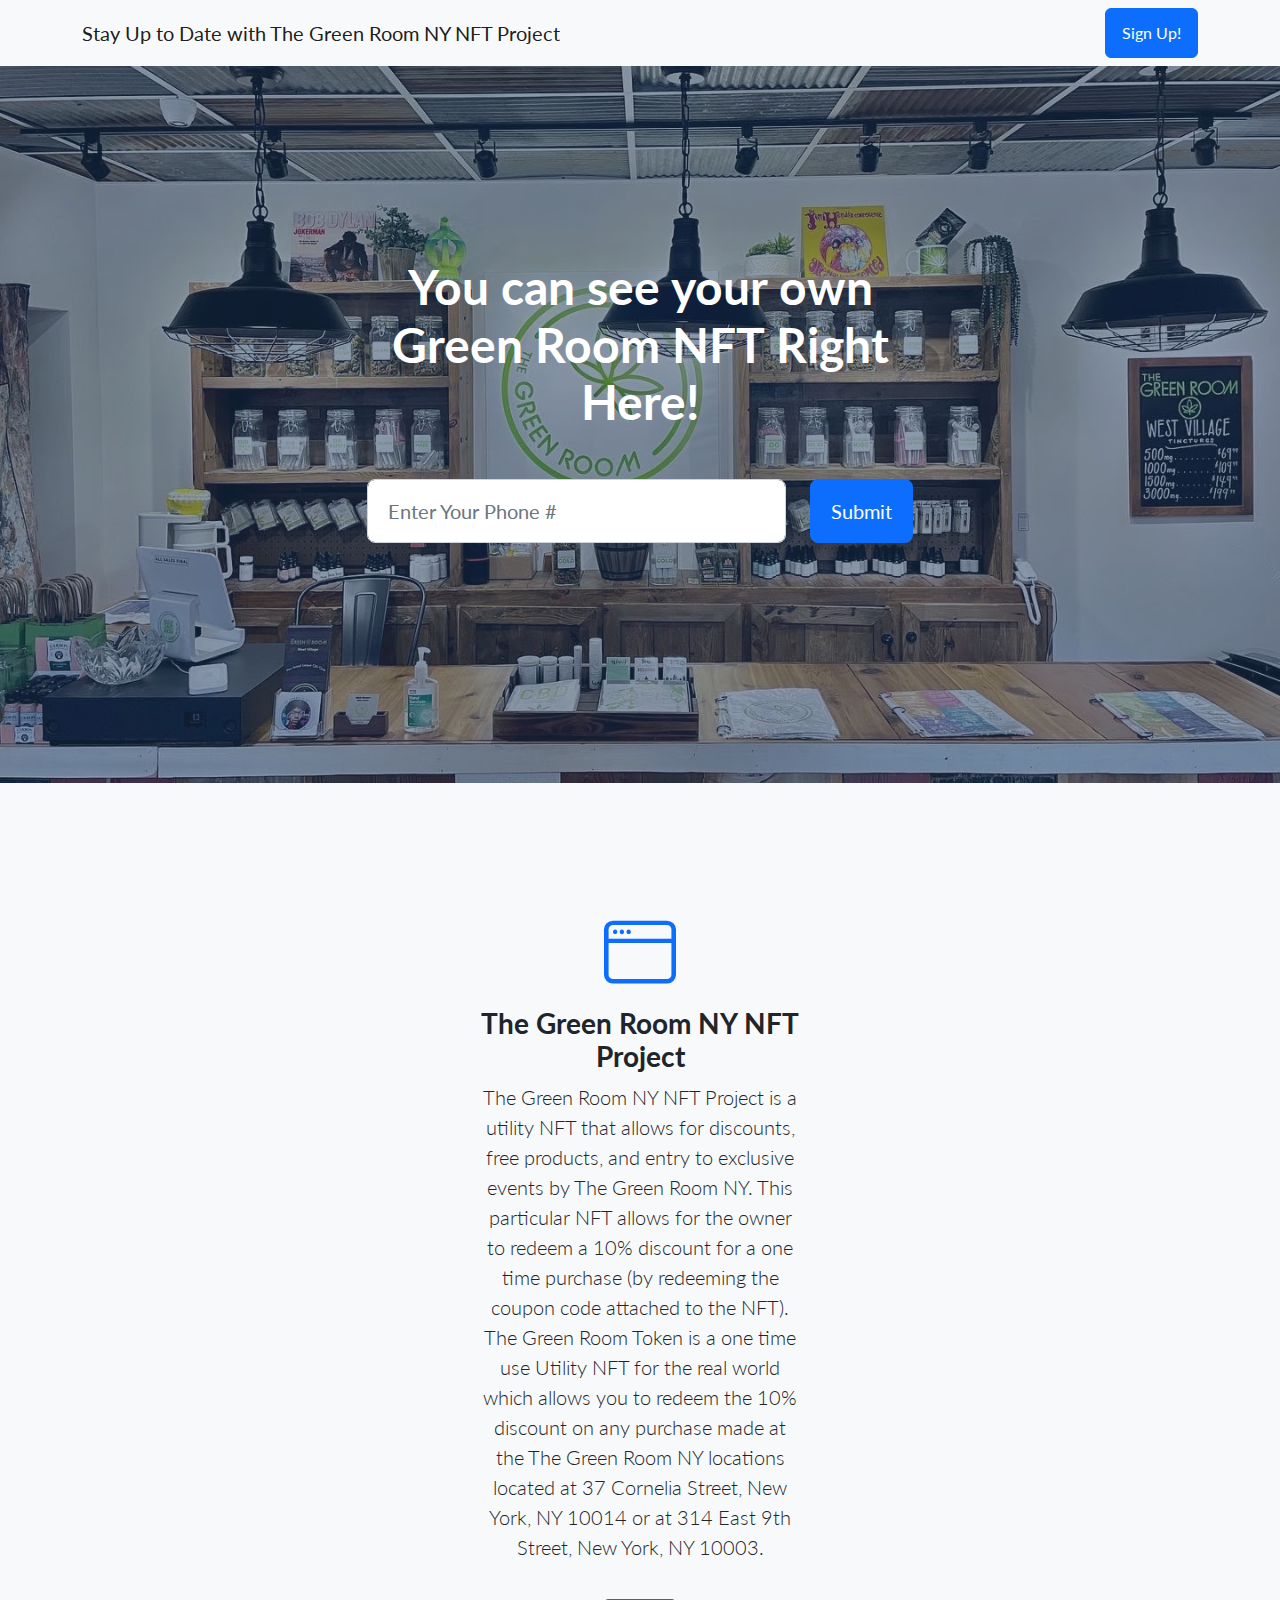
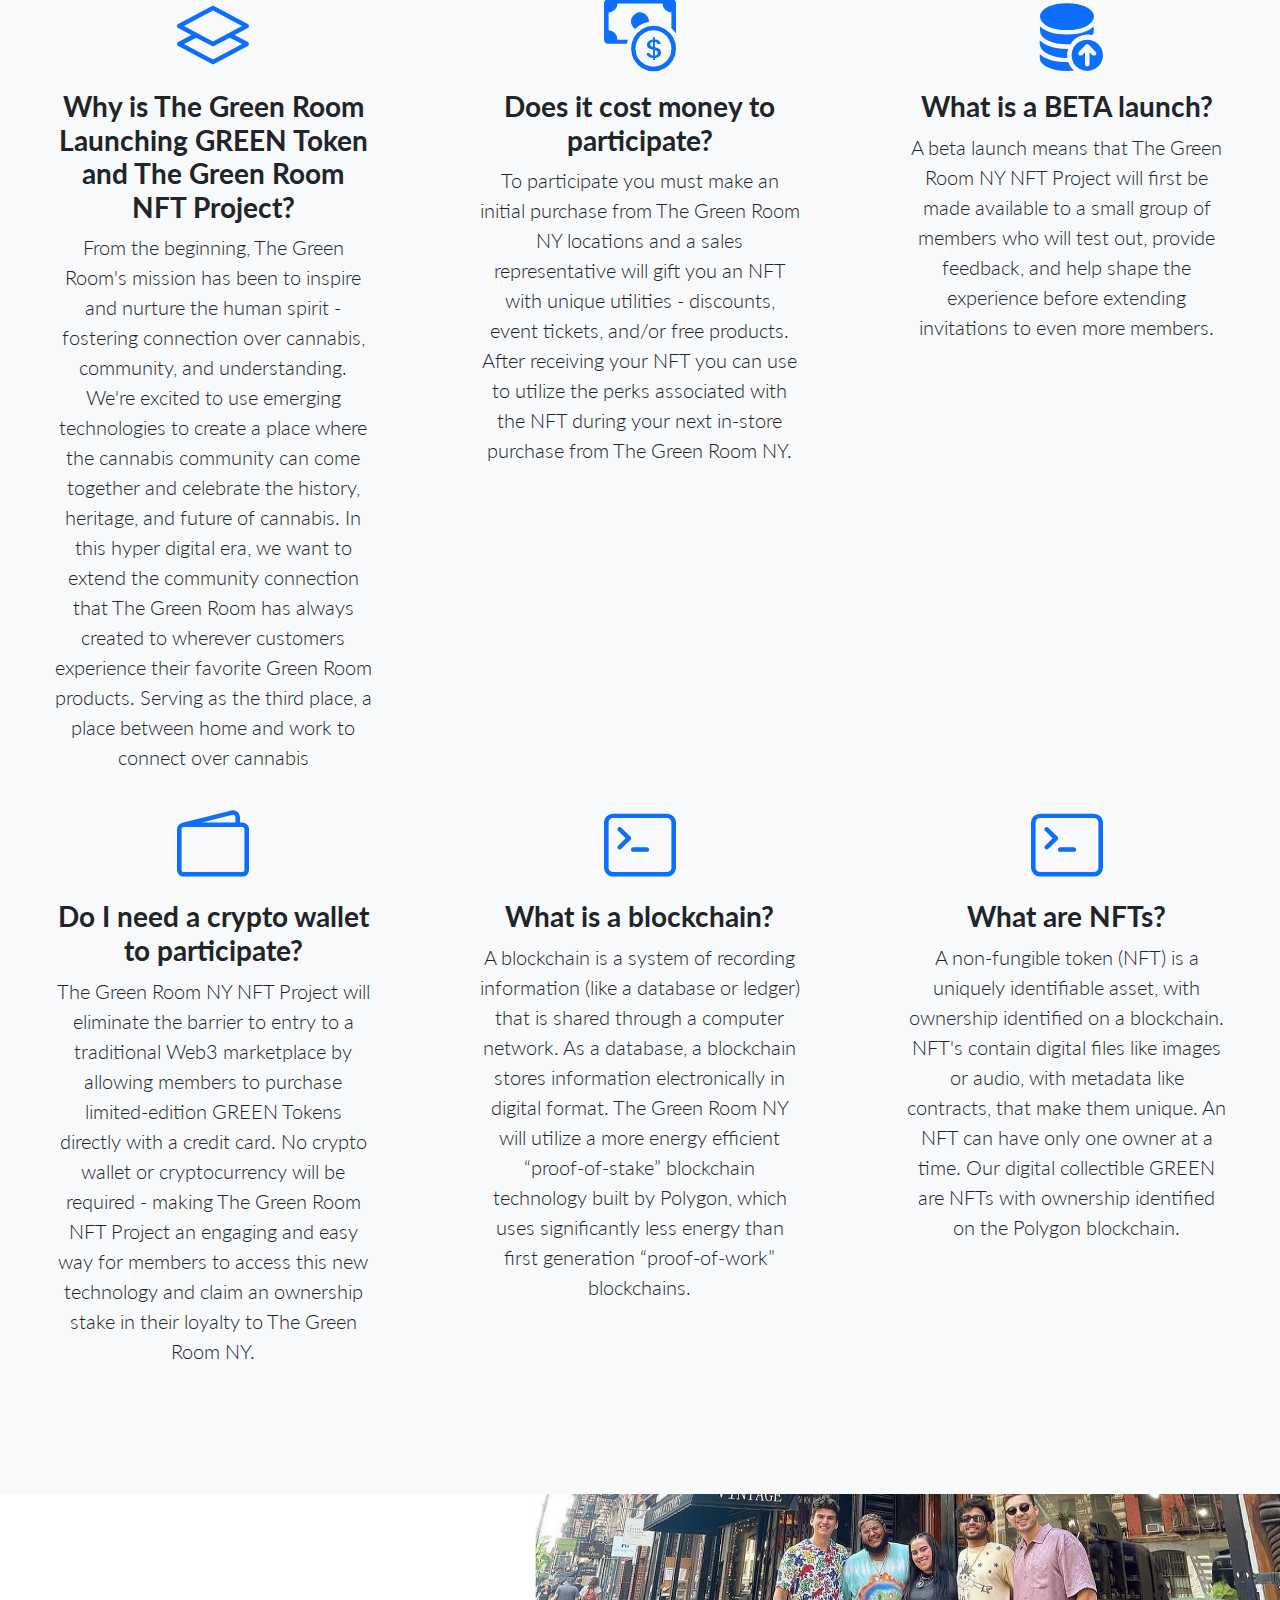
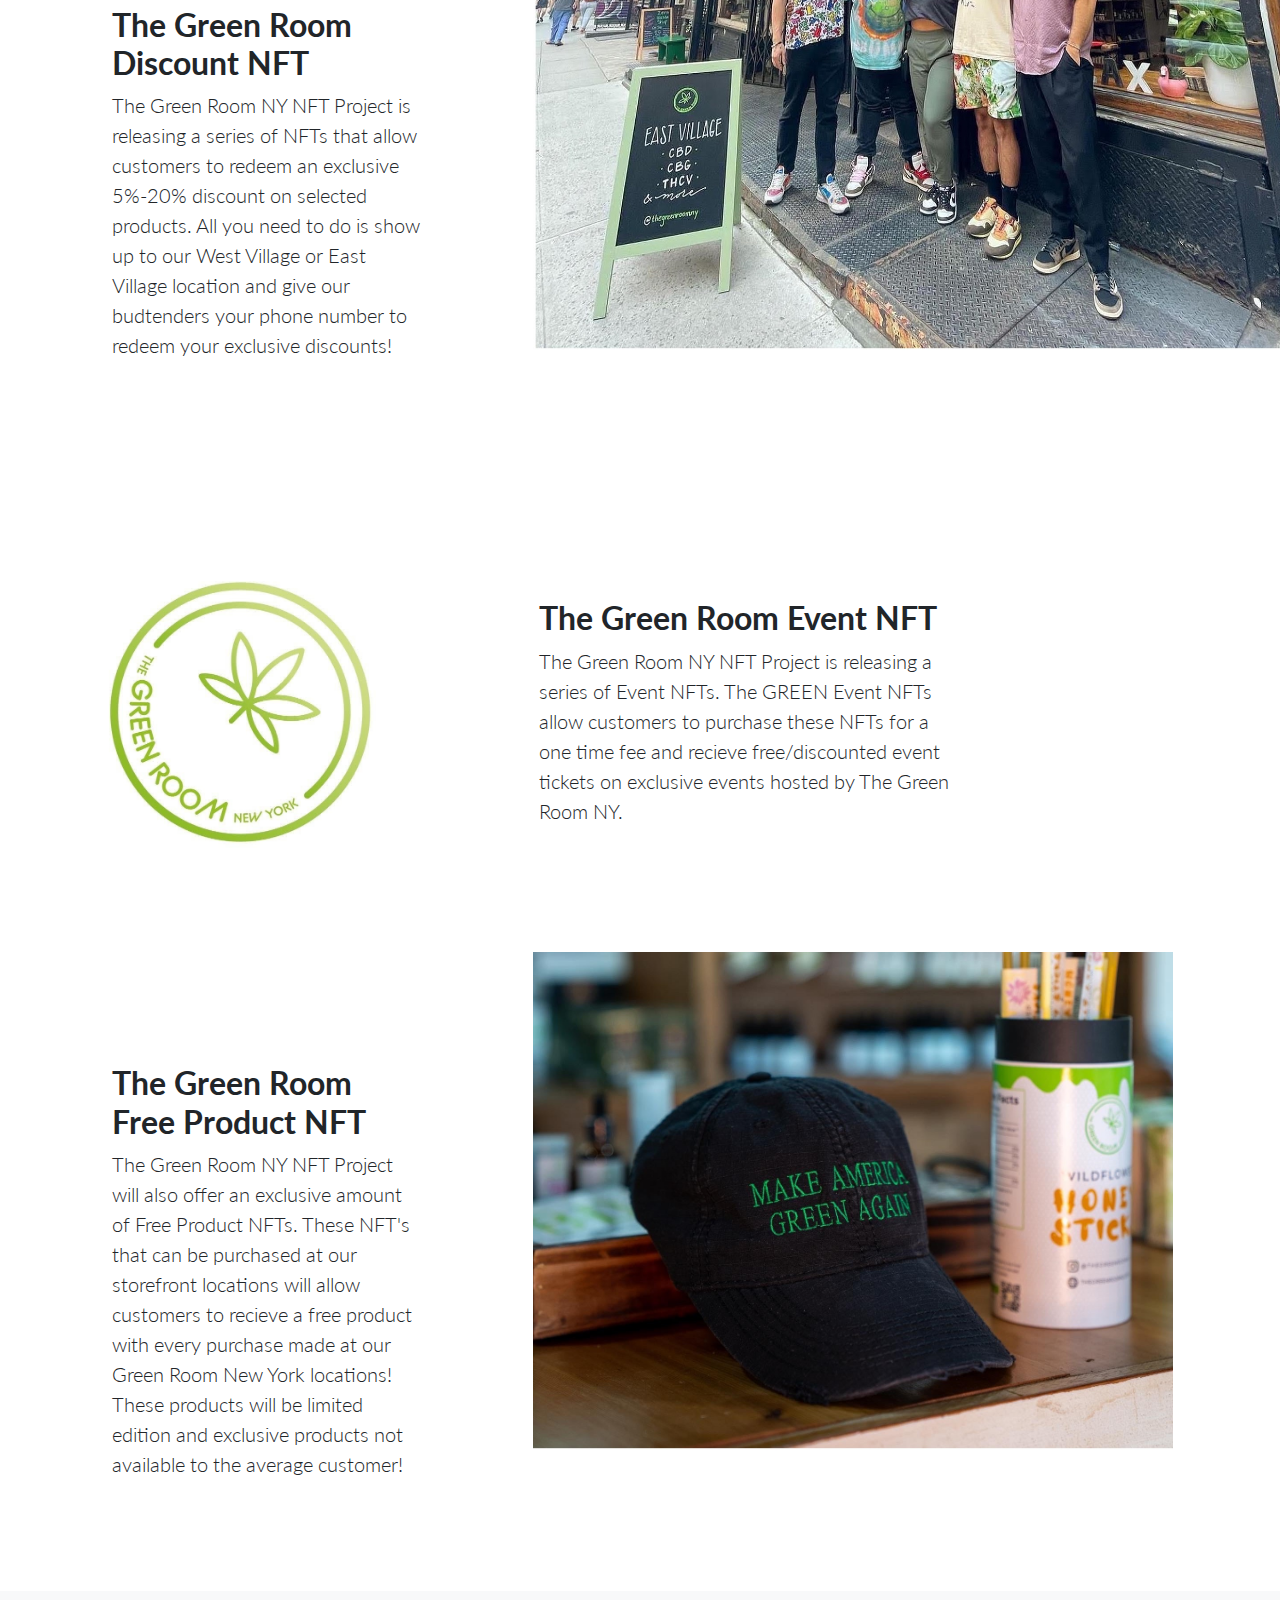
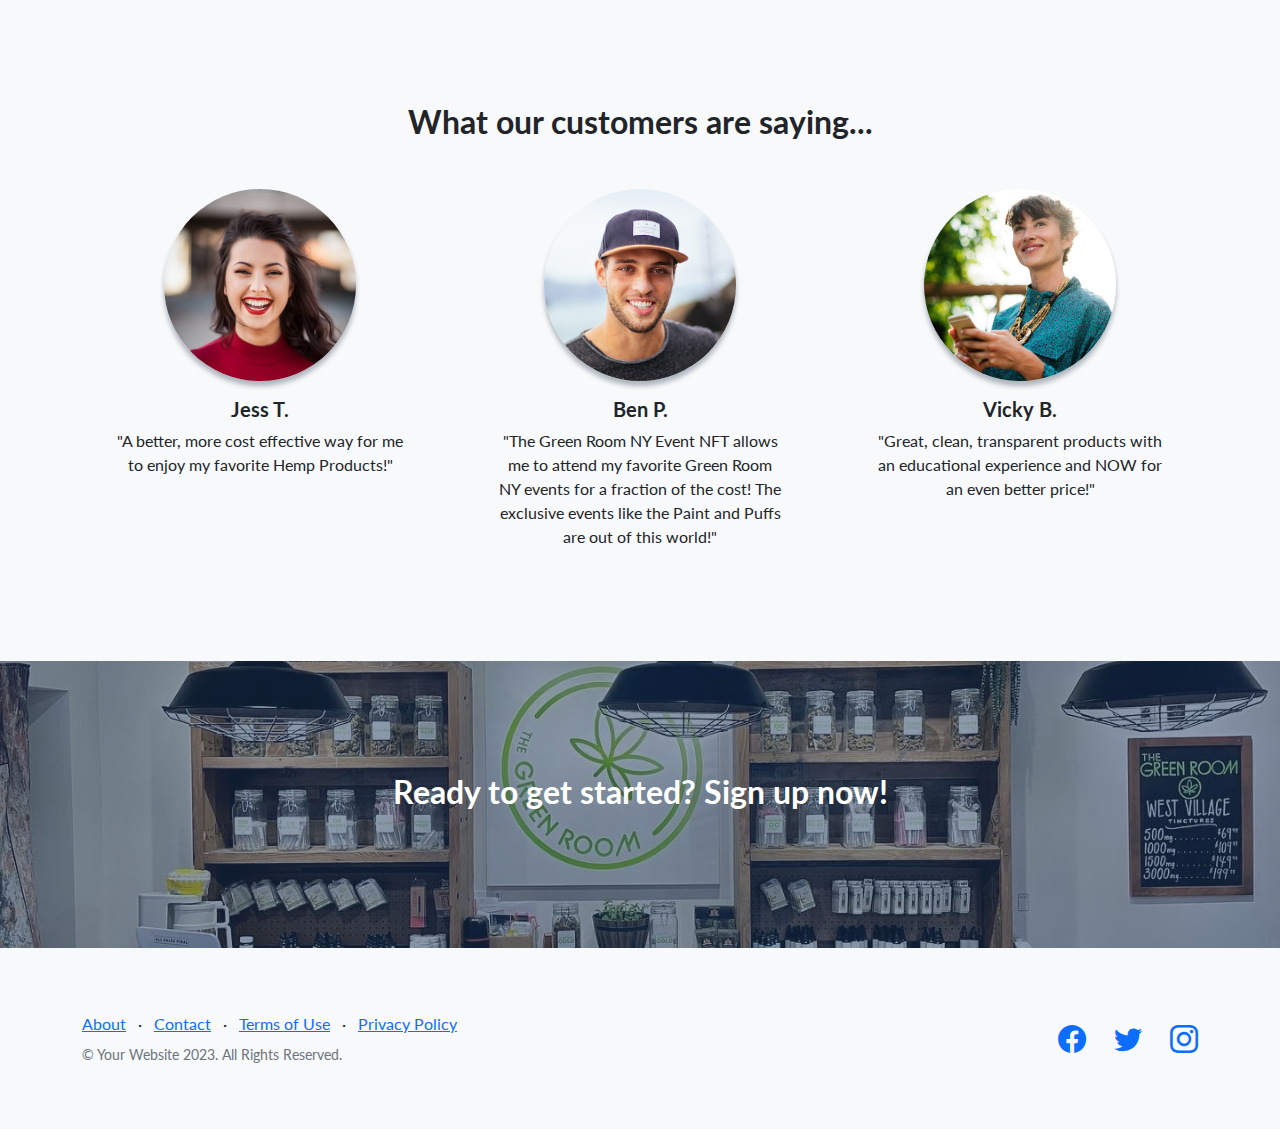
==== index.html @ 841dd4e0 "Update index.html" ====
<!DOCTYPE html>
<html lang="en">
  <head>
    <meta charset="utf-8" />
    <meta name="viewport" content="width=device-width, initial-scale=1, shrink-to-fit=no" />
    <meta name="description" content="" />
    <meta name="author" content="" />
    <title>Landing Page - Start Bootstrap Theme</title>
    <!-- Favicon-->
    <link rel="icon" type="image/x-icon" href="assets/favicon.ico" />
    <!-- Bootstrap icons-->
    <link
      href="https://cdn.jsdelivr.net/npm/bootstrap-icons@1.5.0/font/bootstrap-icons.css"
      rel="stylesheet"
      type="text/css"
    />
    <!-- Google fonts-->
    <link
      href="https://fonts.googleapis.com/css?family=Lato:300,400,700,300italic,400italic,700italic"
      rel="stylesheet"
      type="text/css"
    />
    <!-- Core theme CSS (includes Bootstrap)-->
    <link href="css/styles.css" rel="stylesheet" />
  </head>
  <body>
    <!-- Navigation-->
    <nav class="navbar navbar-light bg-light static-top">
      <div class="container">
        <a class="navbar-brand" href="#!">Stay Up to Date with The Green Room NY NFT Project</a>
        <a class="btn btn-primary" href="https://forms.gle/PFUJ1CnJXhEByToN9">Sign Up!</a>
      </div>
    </nav>
    <!-- Masthead-->
    <header class="masthead">
      <div class="container position-relative">
        <div class="row justify-content-center">
          <div class="col-xl-6">
            <div class="text-center text-white">
              <!-- Page heading-->
              <h1 class="mb-5">You can see your own Green Room NFT Right Here!</h1>
              <!-- Signup form-->
              <!-- * * * * * * * * * * * * * * *-->
              <!-- * * SB Forms Contact Form * *-->
              <!-- * * * * * * * * * * * * * * *-->
              <!-- This form is pre-integrated with SB Forms.-->
              <!-- To make this form functional, sign up at-->
              <!-- https://startbootstrap.com/solution/contact-forms-->
              <!-- to get an API token!-->
              <div>
                <!-- Email address input-->
                <div class="row">
                  <div class="col">
                    <!-- **** START CODE ADDED BY LUIZ - I updated the 1st input (type it was email before), submit button, added Token List section and the Search results  ****************** -->
                    <input
                      class="form-control form-control-lg"
                      id="inputPhoneNumber"
                      type="number"
                      placeholder="Enter Your Phone #"
                      data-sb-validations="required,number"
                    />
                    <div class="invalid-feedback text-white" data-sb-feedback="emailAddress:required">
                      Phone #required.
                    </div>
                    <div class="invalid-feedback text-white" data-sb-feedback="emailAddress:email">
                      Email Address Email is not valid.
                    </div>
                  </div>
                  <!-- **** Submit button EDITED by Luiz. It has onclick() nows -->
                  <div class="col-auto">
                    <button
                      class="btn btn-primary btn-lg"
                      id="submitButton"
                      type="submit"
                      onclick="searchPhoneNumber()"
                    >
                      Submit
                    </button>
                  </div>
                </div>
                <!-- **** ADDED by Luiz. I added 2 rows. Token List is our "database" -->
                <div class="row">
                  <!-- Token list -->
                  <div id="tokenList" class="mt-4">
                    <ul hidden>
                      <li>
                        <a
                          href="https://opensea.io/assets/matic/0x5c4494a9f0b54da903c8ec50ac1c94bebe698fa0/7"
                          target="_blank"
                        >
                          <span>Token 1</span>
                          <span class="ml-2"
                            >0x020ec7292b5966debaf3362aed5ff65db4e70348f3d6d6d30c79301ae39e00fd</span
                          >
                        </a>
                      </li>
                      <li>
                        <a
                          href="https://opensea.io/assets/0x0000000000000000000000000000000000000000/2"
                          target="_blank"
                        >
                          <span>Token 2</span>
                          <span class="ml-2"
                            >0x13e4b4f3654a7ed6a9836586b5a6a5e6b5c6f5d6a7b6c5a6d7f6d5c6b7f6d5c6</span
                          >
                        </a>
                      </li>
                      <li>
                        <a
                          href="https://opensea.io/assets/0x0000000000000000000000000000000000000000/3"
                          target="_blank"
                        >
                          <span>Token 3</span>
                          <span class="ml-2"
                            >0x7b6c5a6d7f6d5c6f5d6a7b6c5a6d7f6d5c6f5d6a13e4b4f3654a7ed6a9836586b5a6a5e</span
                          >
                        </a>
                      </li>
                    </ul>
                  </div>
                </div>
                <!-- Added by Luiz - It is the hidden section that will display NFT detail or the message  "phone not found" -->
                <div>
                  <!-- Search results -->
                  <div id="searchResults" class="mt-4">
                    <a class="navbar-brand" id="searchResult" href=""></a>
                  </div>
                </div>
                <!-- Submit success message-->
                <!---->
                <!-- This is what your users will see when the form-->
                <!-- has successfully submitted-->
                <div class="d-none" id="submitSuccessMessage">
                  <div class="text-center mb-3">
                    <div class="fw-bolder">Form submission successful!</div>
                    <p>To activate this form, sign up at</p>
                    <a class="text-white" href="https://startbootstrap.com/solution/contact-forms"
                      >https://startbootstrap.com/solution/contact-forms</a
                    >
                  </div>
                </div>
                <!-- Submit error message-->
                <!---->
                <!-- This is what your users will see when there is-->
                <!-- an error submitting the form-->
                <div class="d-none" id="submitErrorMessage">
                  <div class="text-center text-danger mb-3">Error sending message!</div>
                </div>
              </form>
            </div>
          </div>
        </div>
      </div>
    </header>
    <!-- Icons Grid-->
    <section class="features-icons bg-light text-center">
      <div class="container-fluid">
        <div class="row">
          <div class="col-lg-12">
            <div class="features-icons-item mx-auto mb-5 mb-lg-0 mb-lg-3">
              <div class="features-icons-icon d-flex"><i class="bi-window m-auto text-primary"></i></div>
              <h3>The Green Room NY NFT Project</h3>
              <p class="lead mb-0">
                The Green Room NY NFT Project is a utility NFT that allows for discounts, free products, and
                entry to exclusive events by The Green Room NY. This particular NFT allows for the owner to
                redeem a 10% discount for a one time purchase (by redeeming the coupon code attached to the
                NFT). The Green Room Token is a one time use Utility NFT for the real world which allows you
                to redeem the 10% discount on any purchase made at the The Green Room NY locations located at
                37 Cornelia Street, New York, NY 10014 or at 314 East 9th Street, New York, NY 10003.
              </p>
            </div>
          </div>
          <div class="col-lg-4">
            <div class="features-icons-item mx-auto mb-5 mb-lg-0 mb-lg-3">
              <div class="features-icons-icon d-flex"><i class="bi-layers m-auto text-primary"></i></div>
              <h3>Why is The Green Room Launching GREEN Token and The Green Room NFT Project?</h3>
              <p class="lead mb-0">
                From the beginning, The Green Room's mission has been to inspire and nurture the human spirit
                - fostering connection over cannabis, community, and understanding. We're excited to use
                emerging technologies to create a place where the cannabis community can come together and
                celebrate the history, heritage, and future of cannabis. In this hyper digital era, we want to
                extend the community connection that The Green Room has always created to wherever customers
                experience their favorite Green Room products. Serving as the third place, a place between
                home and work to connect over cannabis
              </p>
            </div>
          </div>
          <div class="col-lg-4">
            <div class="features-icons-item mx-auto mb-5 mb-lg-0 mb-lg-3">
              <div class="features-icons-icon d-flex"><i class="bi-cash-coin m-auto text-primary"></i></div>
              <h3>Does it cost money to participate?</h3>
              <p class="lead mb-0">
                To participate you must make an initial purchase from The Green Room NY locations and a sales
                representative will gift you an NFT with unique utilities - discounts, event tickets, and/or
                free products. After receiving your NFT you can use to utilize the perks associated with the
                NFT during your next in-store purchase from The Green Room NY.
              </p>
            </div>
          </div>
          <div class="col-lg-4">
            <div class="features-icons-item mx-auto mb-0 mb-lg-3">
              <div class="features-icons-icon d-flex"><i class="bi-database-fill-up m-auto text-primary"></i></div>
              <h3>What is a BETA launch?</h3>
              <p class="lead mb-0">
                A beta launch means that The Green Room NY NFT Project will first be made available to a small
                group of members who will test out, provide feedback, and help shape the experience before
                extending invitations to even more members.
              </p>
            </div>
          </div>

          <div class="col-lg-4">
            <div class="features-icons-item mx-auto mb-0 mb-lg-3">
              <div class="features-icons-icon d-flex"><i class="bi-wallet2 m-auto text-primary"></i></div>
              <h3>Do I need a crypto wallet to participate?</h3>
              <p class="lead mb-0">
                The Green Room NY NFT Project will eliminate the barrier to entry to a traditional Web3
                marketplace by allowing members to purchase limited-edition GREEN Tokens directly with a
                credit card. No crypto wallet or cryptocurrency will be required - making The Green Room NFT
                Project an engaging and easy way for members to access this new technology and claim an
                ownership stake in their loyalty to The Green Room NY.
              </p>
            </div>
          </div>
          <div class="col-lg-4">
            <div class="features-icons-item mx-auto mb-0 mb-lg-3">
              <div class="features-icons-icon d-flex"><i class="bi-terminal m-auto text-primary"></i></div>
              <h3>What is a blockchain?</h3>
              <p class="lead mb-0">
                A blockchain is a system of recording information (like a database or ledger) that is shared
                through a computer network. As a database, a blockchain stores information electronically in
                digital format. The Green Room NY will utilize a more energy efficient “proof-of-stake”
                blockchain technology built by Polygon, which uses significantly less energy than first
                generation “proof-of-work” blockchains.
              </p>
            </div>
          </div>
          <div class="col-lg-4">
            <div class="features-icons-item mx-auto mb-0 mb-lg-3">
              <div class="features-icons-icon d-flex"><i class="bi-terminal m-auto text-primary"></i></div>
              <h3>What are NFTs?</h3>
              <p class="lead mb-0">
                A non-fungible token (NFT) is a uniquely identifiable asset, with ownership identified on a
                blockchain. NFT's contain digital files like images or audio, with metadata like contracts,
                that make them unique. An NFT can have only one owner at a time. Our digital collectible GREEN
                are NFTs with ownership identified on the Polygon blockchain.
              </p>
            </div>
          </div>
        </div>
      </div>
    </section>
    <!-- Image Showcases-->
    <section class="showcase">
      <div class="container-fluid p-0">
        <div class="row g-0">
         <!--  <div
            class="col-lg-6 order-lg-2 text-white showcase-img"
            style="background-image: url('assets/img/bg-showcase-1.jpg')"
          ></div> -->
           <div
            class="col-sm-7 order-lg-2 text-white showcase-img"
            style="background-image: url('assets/img/ev1.jpg')"
          ></div>
          <div class="col-lg-5 order-lg-1 my-auto showcase-text">
            <h2>The Green Room Discount NFT</h2>
            <p class="lead mb-0">
              The Green Room NY NFT Project is releasing a series of NFTs that allow customers to redeem an
              exclusive 5%-20% discount on selected products. All you need to do is show up to our West
              Village or East Village location and give our budtenders your phone number to redeem your
              exclusive discounts!
            </p>
          </div>
        </div>
        <div class="row g-0">
          <div
          class="col-lg-4 order-lg-1 text-white showcase-img"
            style="background-image: url('assets/img/NFT2.jpg')"
          ></div>
         <div class="col-lg-6 order-lg-2 my-auto showcase-text">
            <h2>The Green Room Event NFT</h2>
            <p class="lead mb-0">
              The Green Room NY NFT Project is releasing a series of Event NFTs. The GREEN Event NFTs allow
              customers to purchase these NFTs for a one time fee and recieve free/discounted event tickets on
              exclusive events hosted by The Green Room NY.
            </p>
          </div>
        </div>
        <div class="row g-0">
          <div
            class="col-lg-6 order-lg-2 text-white showcase-img"
            style="background-image: url('assets/img/wv1.jpg')"
          ></div>
          <div class="col-lg-5 order-lg-1 my-auto showcase-text">
            <h2>The Green Room Free Product NFT</h2>
            <p class="lead mb-0">
              The Green Room NY NFT Project will also offer an exclusive amount of Free Product NFTs. These
              NFT's that can be purchased at our storefront locations will allow customers to recieve a free
              product with every purchase made at our Green Room New York locations! These products will be
              limited edition and exclusive products not available to the average customer!
            </p>
          </div>
        </div>
      </div>
    </section>
   <!--  <!-- Testimonials-->
    <section class="testimonials text-center bg-light">
      <div class="container">
        <h2 class="mb-5">What our customers are saying...</h2>
        <div class="row">
          <div class="col-lg-4">
            <div class="testimonial-item mx-auto mb-5 mb-lg-0">
              <img class="img-fluid rounded-circle mb-3" src="assets/img/testimonials-1.jpg" alt="..." />
              <h5>Jess T.</h5>
              <p class="font-weight-light mb-0">
                "A better, more cost effective way for me to enjoy my favorite Hemp Products!"
              </p>
            </div>
          </div>
          <div class="col-lg-4">
            <div class="testimonial-item mx-auto mb-5 mb-lg-0">
              <img class="img-fluid rounded-circle mb-3" src="assets/img/testimonials-2.jpg" alt="..." />
              <h5>Ben P.</h5>
              <p class="font-weight-light mb-0">
                "The Green Room NY Event NFT allows me to attend my favorite Green Room NY events for a
                fraction of the cost! The exclusive events like the Paint and Puffs are out of this world!"
              </p>
            </div>
          </div>
          <div class="col-lg-4">
            <div class="testimonial-item mx-auto mb-5 mb-lg-0">
              <img class="img-fluid rounded-circle mb-3" src="assets/img/testimonials-3.jpg" alt="..." />
              <h5>Vicky B.</h5>
              <p class="font-weight-light mb-0">
                "Great, clean, transparent products with an educational experience and NOW for an even better
                price!"
              </p>
            </div>
          </div>
        </div>
      </div>
    </section> 
    <!-- Call to Action-->
    <section class="call-to-action text-white text-center" id="signup">
      <div class="container position-relative">
        <div class="row justify-content-center">
          <div class="col-xl-6">
            <h2 class="mb-4">Ready to get started? Sign up now!</h2>
            <!-- Signup form-->
            <!-- * * * * * * * * * * * * * * *-->
            <!-- * * SB Forms Contact Form * *-->
            <!-- * * * * * * * * * * * * * * *-->
            <!-- This form is pre-integrated with SB Forms.-->
            <!-- To make this form functional, sign up at-->
            <!-- https://startbootstrap.com/solution/contact-forms-->
            <!-- to get an API token!-->
  <!--           <form class="form-subscribe" id="contactFormFooter" data-sb-form-api-token="API_TOKEN">
              <Email address input
              <div class="row">
                <div class="col">
                  <input
                    class="form-control form-control-lg"
                    id="emailAddressBelow"
                    type="email"
                    placeholder="Email Address"
                    data-sb-validations="required,email"
                  />
                  <div class="invalid-feedback text-white" data-sb-feedback="emailAddressBelow:required">
                    Email Address is required.
                  </div>
                  <div class="invalid-feedback text-white" data-sb-feedback="emailAddressBelow:email">
                    Email Address Email is not valid.
                  </div>
                </div>
                <div class="col-auto">
                  <button class="btn btn-primary btn-lg disabled" id="submitButton" type="submit">
                    Submit
                  </button>
                </div>
              </div>
              <Submit success message
              
              <! This is what your users will see when the form
              <! has successfully submitted
              <div class="d-none" id="submitSuccessMessage">
                <div class="text-center mb-3">
                  <div class="fw-bolder">Form submission successful!</div>
                  <p>To activate this form, sign up at</p>
                  <a class="text-white" href="https://startbootstrap.com/solution/contact-forms"
                    >https://startbootstrap.com/solution/contact-forms</a
                  >
                </div>
              </div>
              <!Submit error message>
                   <! This is what your users will see when there is
              <! an error submitting the form
              <div class="d-none" id="submitErrorMessage">
                <div class="text-center text-danger mb-3">Error sending message!</div>
              </div>
            </form> -->
          </div>
        </div>
      </div>
    </section>
    <!-- Footer-->
    <footer class="footer bg-light">
      <div class="container">
        <div class="row">
          <div class="col-lg-6 h-100 text-center text-lg-start my-auto">
            <ul class="list-inline mb-2">
              <li class="list-inline-item"><a href="#!">About</a></li>
              <li class="list-inline-item">·</li>
              <li class="list-inline-item"><a href="#!">Contact</a></li>
              <li class="list-inline-item">·</li>
              <li class="list-inline-item"><a href="#!">Terms of Use</a></li>
              <li class="list-inline-item">·</li>
              <li class="list-inline-item"><a href="#!">Privacy Policy</a></li>
            </ul>
            <p class="text-muted small mb-4 mb-lg-0">&copy; Your Website 2023. All Rights Reserved.</p>
          </div>
          <div class="col-lg-6 h-100 text-center text-lg-end my-auto">
            <ul class="list-inline mb-0">
              <li class="list-inline-item me-4">
                <a href="#!"><i class="bi-facebook fs-3"></i></a>
              </li>
              <li class="list-inline-item me-4">
                <a href="#!"><i class="bi-twitter fs-3"></i></a>
              </li>
              <li class="list-inline-item">
                <a href="#!"><i class="bi-instagram fs-3"></i></a>
              </li>
            </ul>
          </div>
        </div>
      </div>
    </footer>
    <!-- Bootstrap core JS-->
    <script src="https://cdn.jsdelivr.net/npm/bootstrap@5.2.3/dist/js/bootstrap.bundle.min.js"></script>
    <!-- Core theme JS-->
    <script src="js/scripts.js"></script>
    <!-- * * * * * * * * * * * * * * * * * * * * * * * * * * * * * * * * * * * * * * * *-->
    <!-- * *                               SB Forms JS                               * *-->
    <!-- * * Activate your form at https://startbootstrap.com/solution/contact-forms * *-->
    <!-- * * * * * * * * * * * * * * * * * * * * * * * * * * * * * * * * * * * * * * * *-->
    <script src="https://cdn.startbootstrap.com/sb-forms-latest.js"></script>

    <!-- ******* Code added by Luiz. We need to import ethers library to be able to hash and the script to search the phone number-->
    <!-- Ether.js library -->
    <script src="https://cdn.ethers.io/lib/ethers-5.2.umd.min.js"></script>

    <!-- Search function -->
    <script>
      function searchPhoneNumber() {
        // Get input value
        const inputPhoneNumber = document.getElementById('inputPhoneNumber').value;

        // Hash input value using Ether.js
        const hashedPhoneNumber = ethers.utils.id(inputPhoneNumber);
        console.log(hashedPhoneNumber);
        // Check if hashed phone number is in the token list
        const tokenList = document.getElementById('tokenList');
        //console.log(tokenList);
        const hashedPhoneNumbers = tokenList.querySelectorAll('ul li span:nth-child(2)');
        let phoneNumberFound = false;

        hashedPhoneNumbers.forEach((hashedPhoneNumberElement) => {
          //console.log('PhoneNumHash' + hashedPhoneNumberElement.textContent);
          //console.log(`${hashedPhoneNumber}`);
          if (hashedPhoneNumberElement.textContent.trim() === `${hashedPhoneNumber}`) {
           // console.log('here');
            phoneNumberFound = true;
            // all NFT Hashes will need to be entered below test phone # 5538991569170
            if (
              `${hashedPhoneNumber}` === '0x020ec7292b5966debaf3362aed5ff65db4e70348f3d6d6d30c79301ae39e00fd'
            ) {
             // console.log('sdfsdf');
              const searchResult = document.getElementById('searchResult');
              searchResult.href = `https://opensea.io/assets/matic/0x5c4494a9f0b54da903c8ec50ac1c94bebe698fa0/7`;
              searchResult.innerHTML =
                'https://opensea.io/assets/matic/0x5c4494a9f0b54da903c8ec50ac1c94bebe698fa0/7';
            }
          }
        });

        if (!phoneNumberFound) {
          const searchResult = document.getElementById('searchResult');
          searchResult.href = `Phone number ${inputPhoneNumber} was not found.`;
          searchResult.innerHTML = `Phone number ${inputPhoneNumber} was not found.`;
        }
      }
    </script>
  </body>
</html>
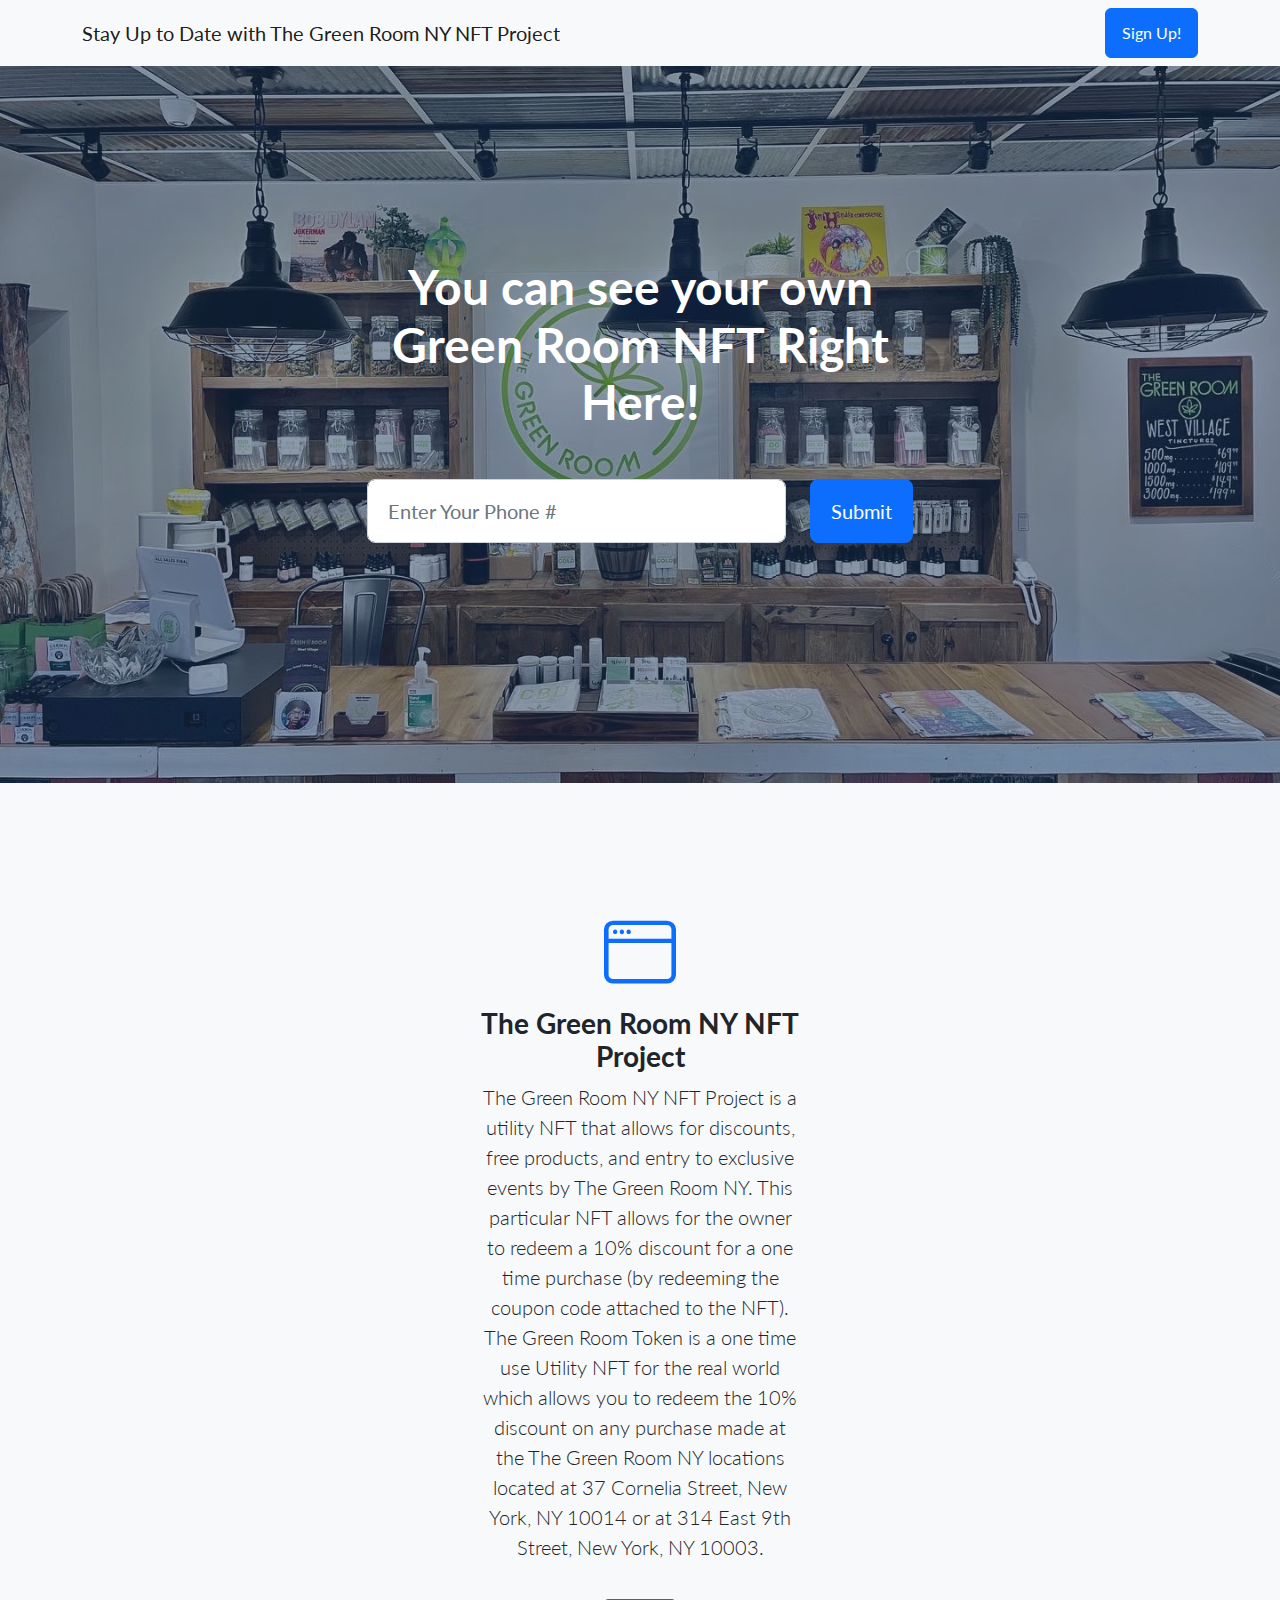
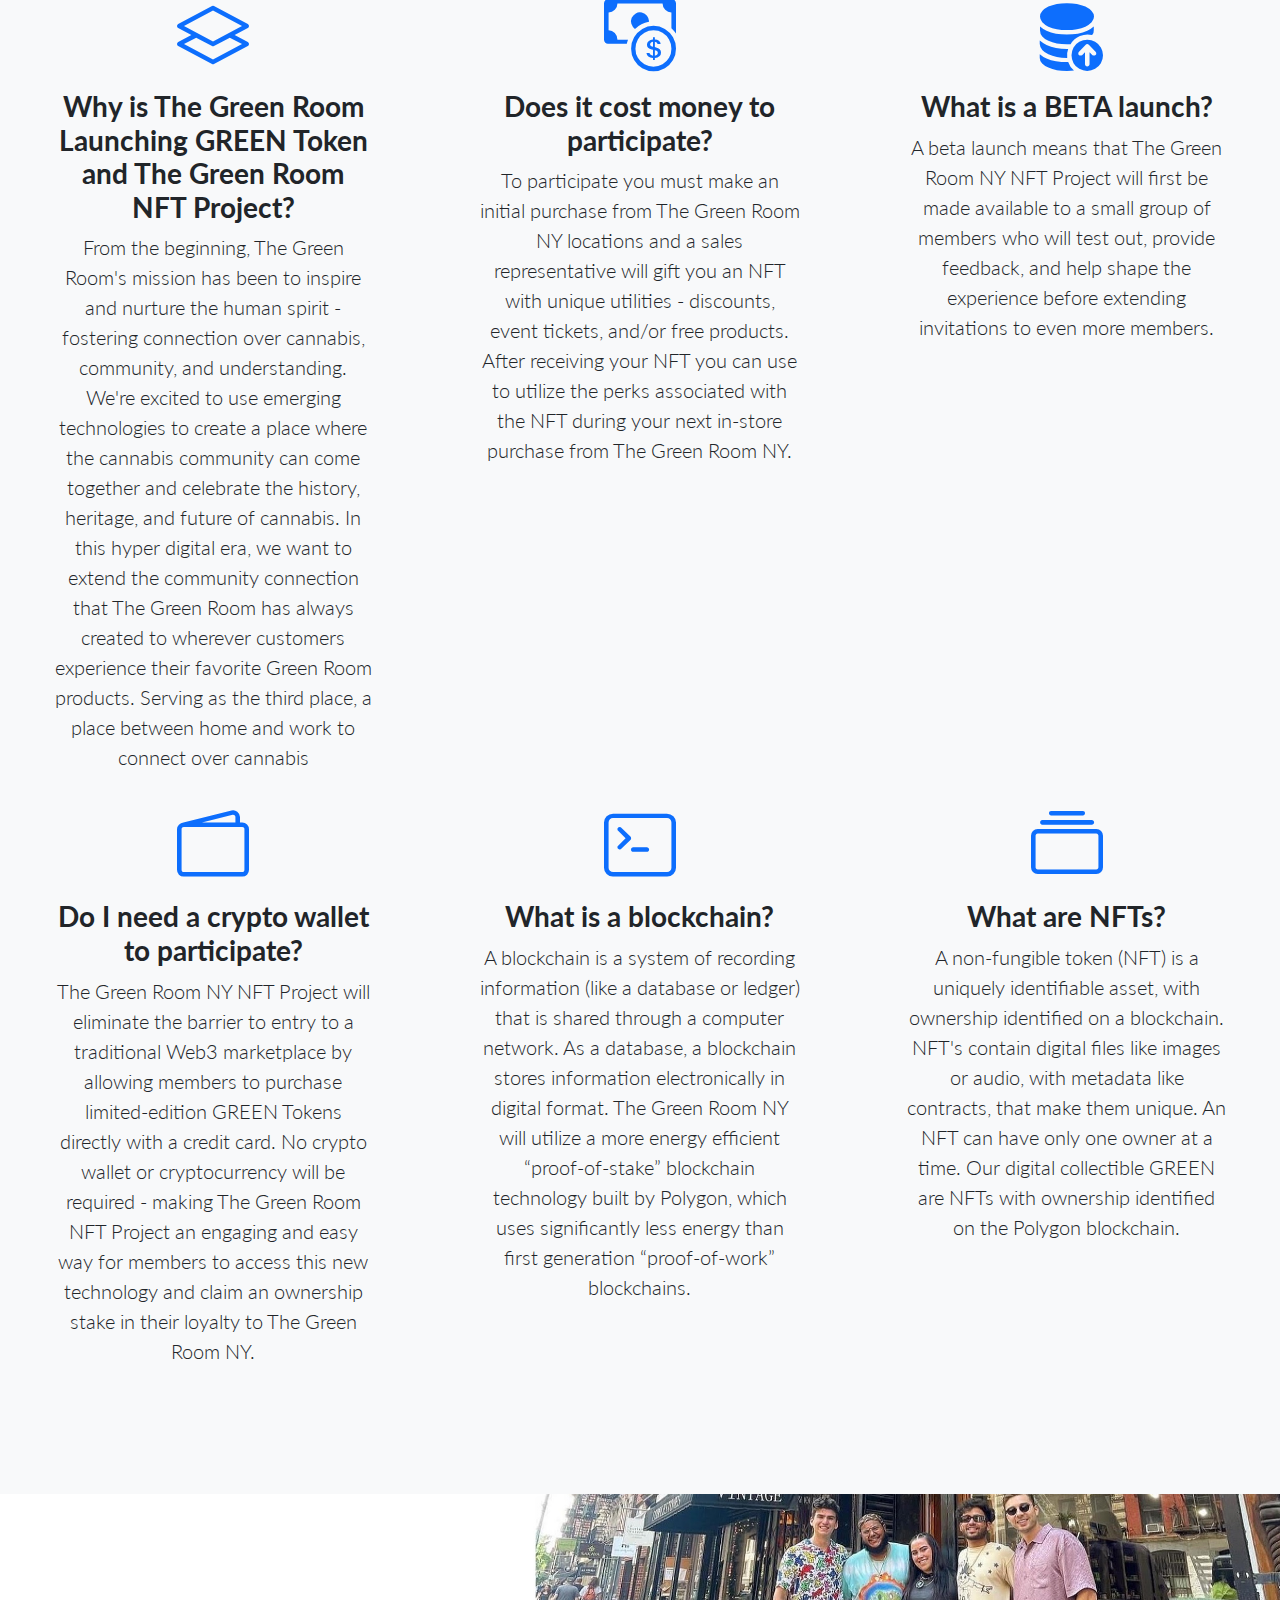
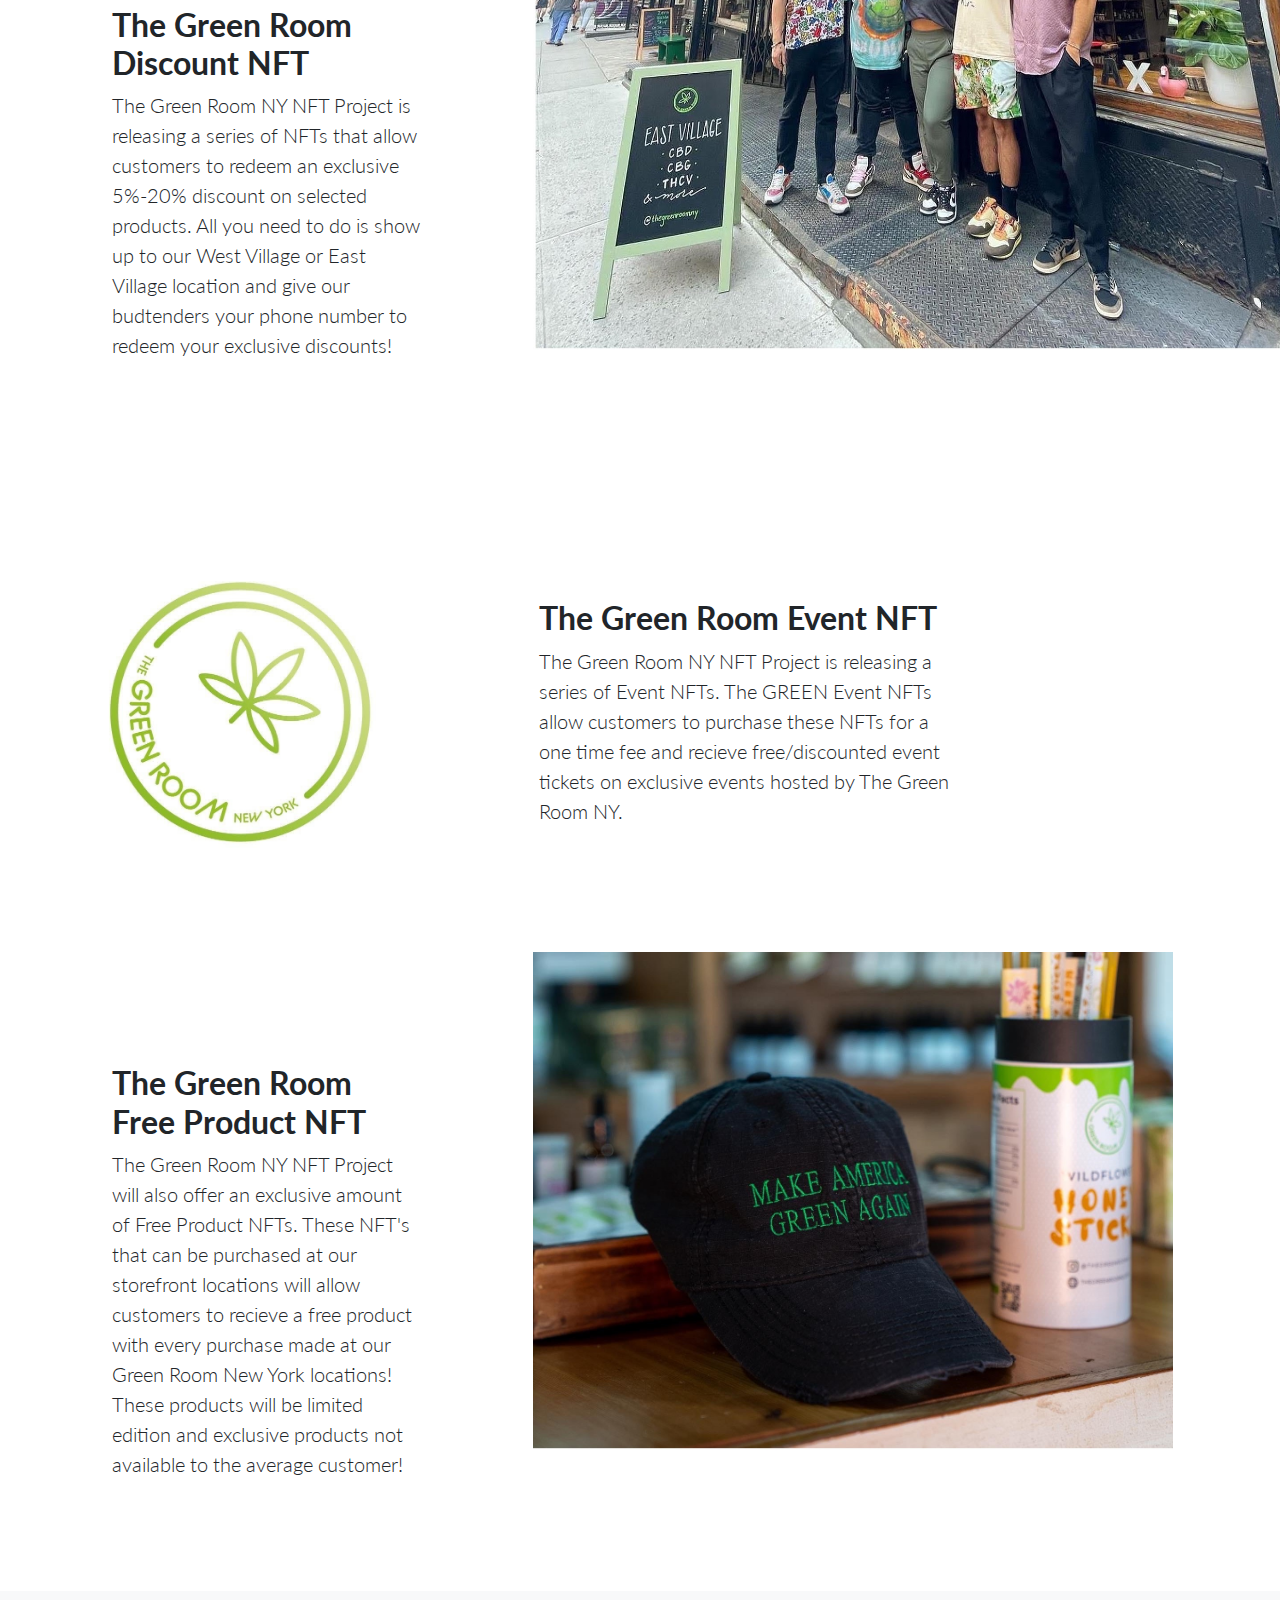
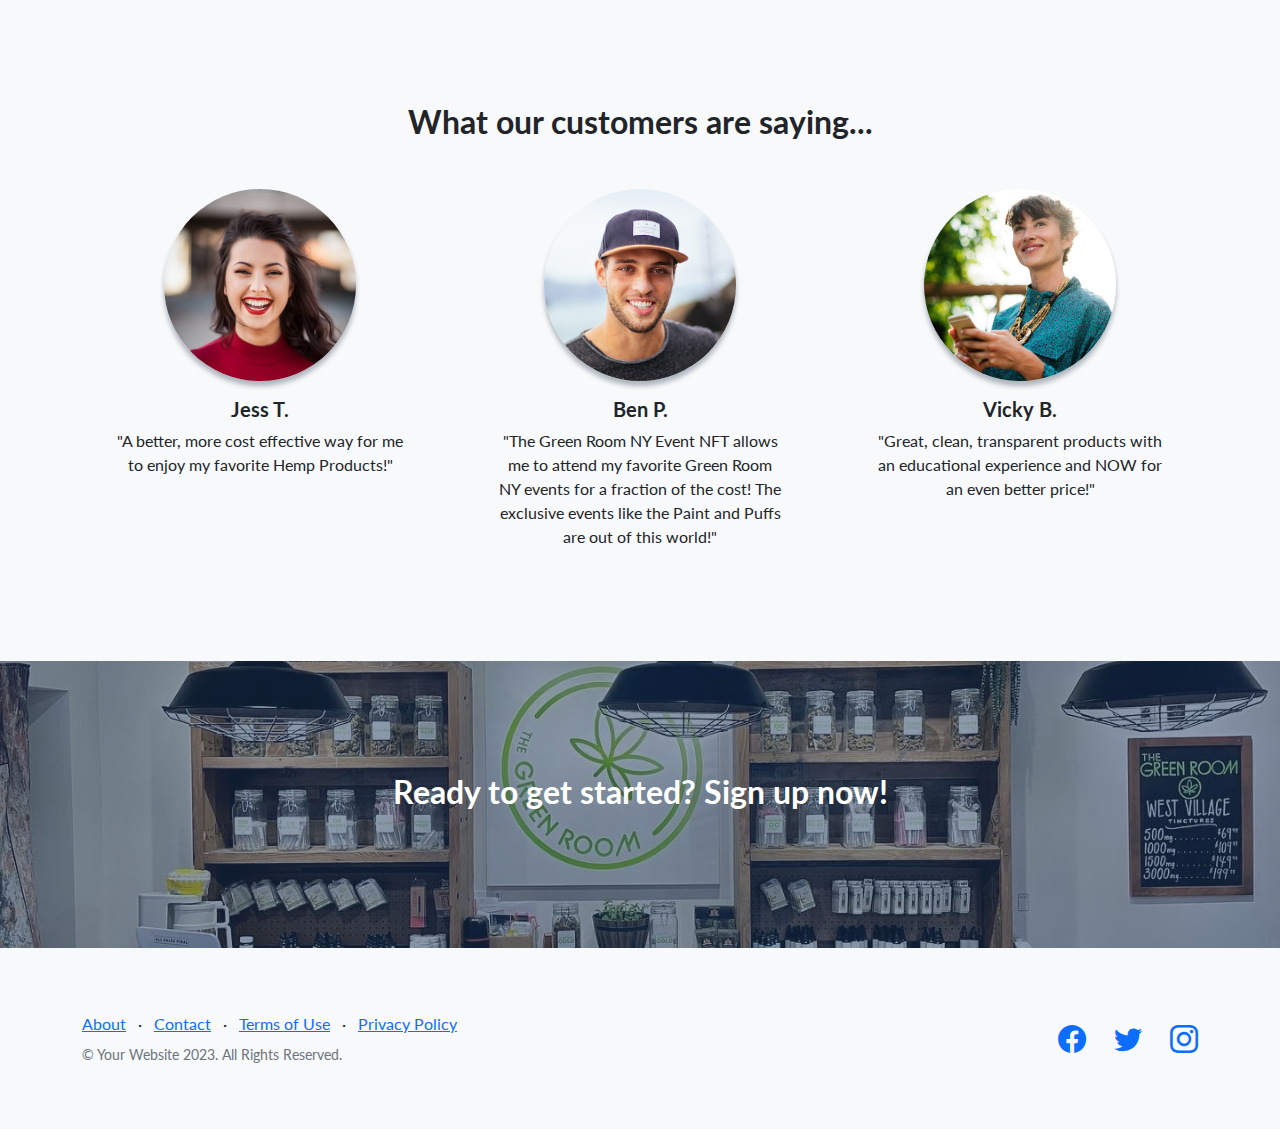
==== commit 6ccd974a: "updated icons lib version" ====
--- a/index.html
+++ b/index.html
@@ -10,7 +10,7 @@
     <link rel="icon" type="image/x-icon" href="assets/favicon.ico" />
     <!-- Bootstrap icons-->
     <link
-      href="https://cdn.jsdelivr.net/npm/bootstrap-icons@1.5.0/font/bootstrap-icons.css"
+      href="https://cdn.jsdelivr.net/npm/bootstrap-icons@1.10.5 /font/bootstrap-icons.css"
       rel="stylesheet"
       type="text/css"
     />
@@ -237,7 +237,7 @@
           </div>
           <div class="col-lg-4">
             <div class="features-icons-item mx-auto mb-0 mb-lg-3">
-              <div class="features-icons-icon d-flex"><i class="bi-terminal m-auto text-primary"></i></div>
+              <div class="features-icons-icon d-flex"><i class="bi-collection m-auto text-primary"></i></div>
               <h3>What are NFTs?</h3>
               <p class="lead mb-0">
                 A non-fungible token (NFT) is a uniquely identifiable asset, with ownership identified on a
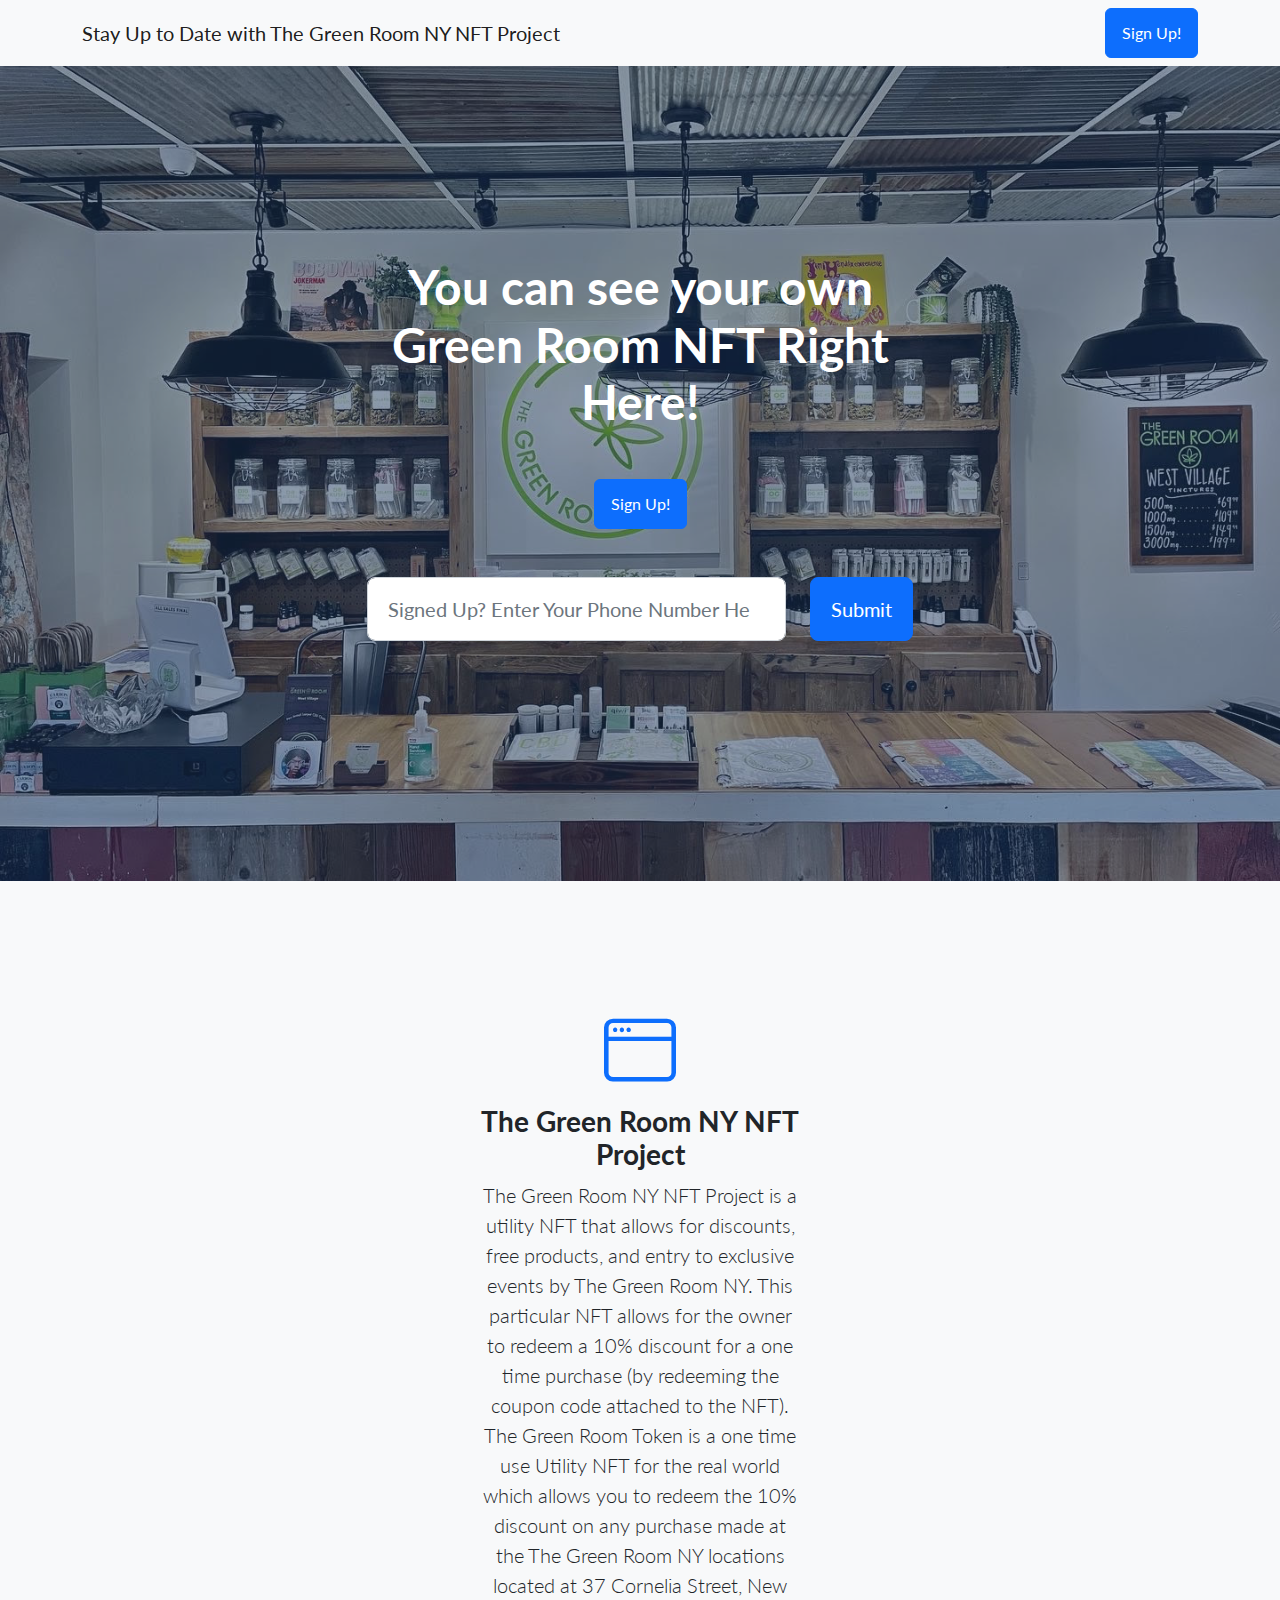
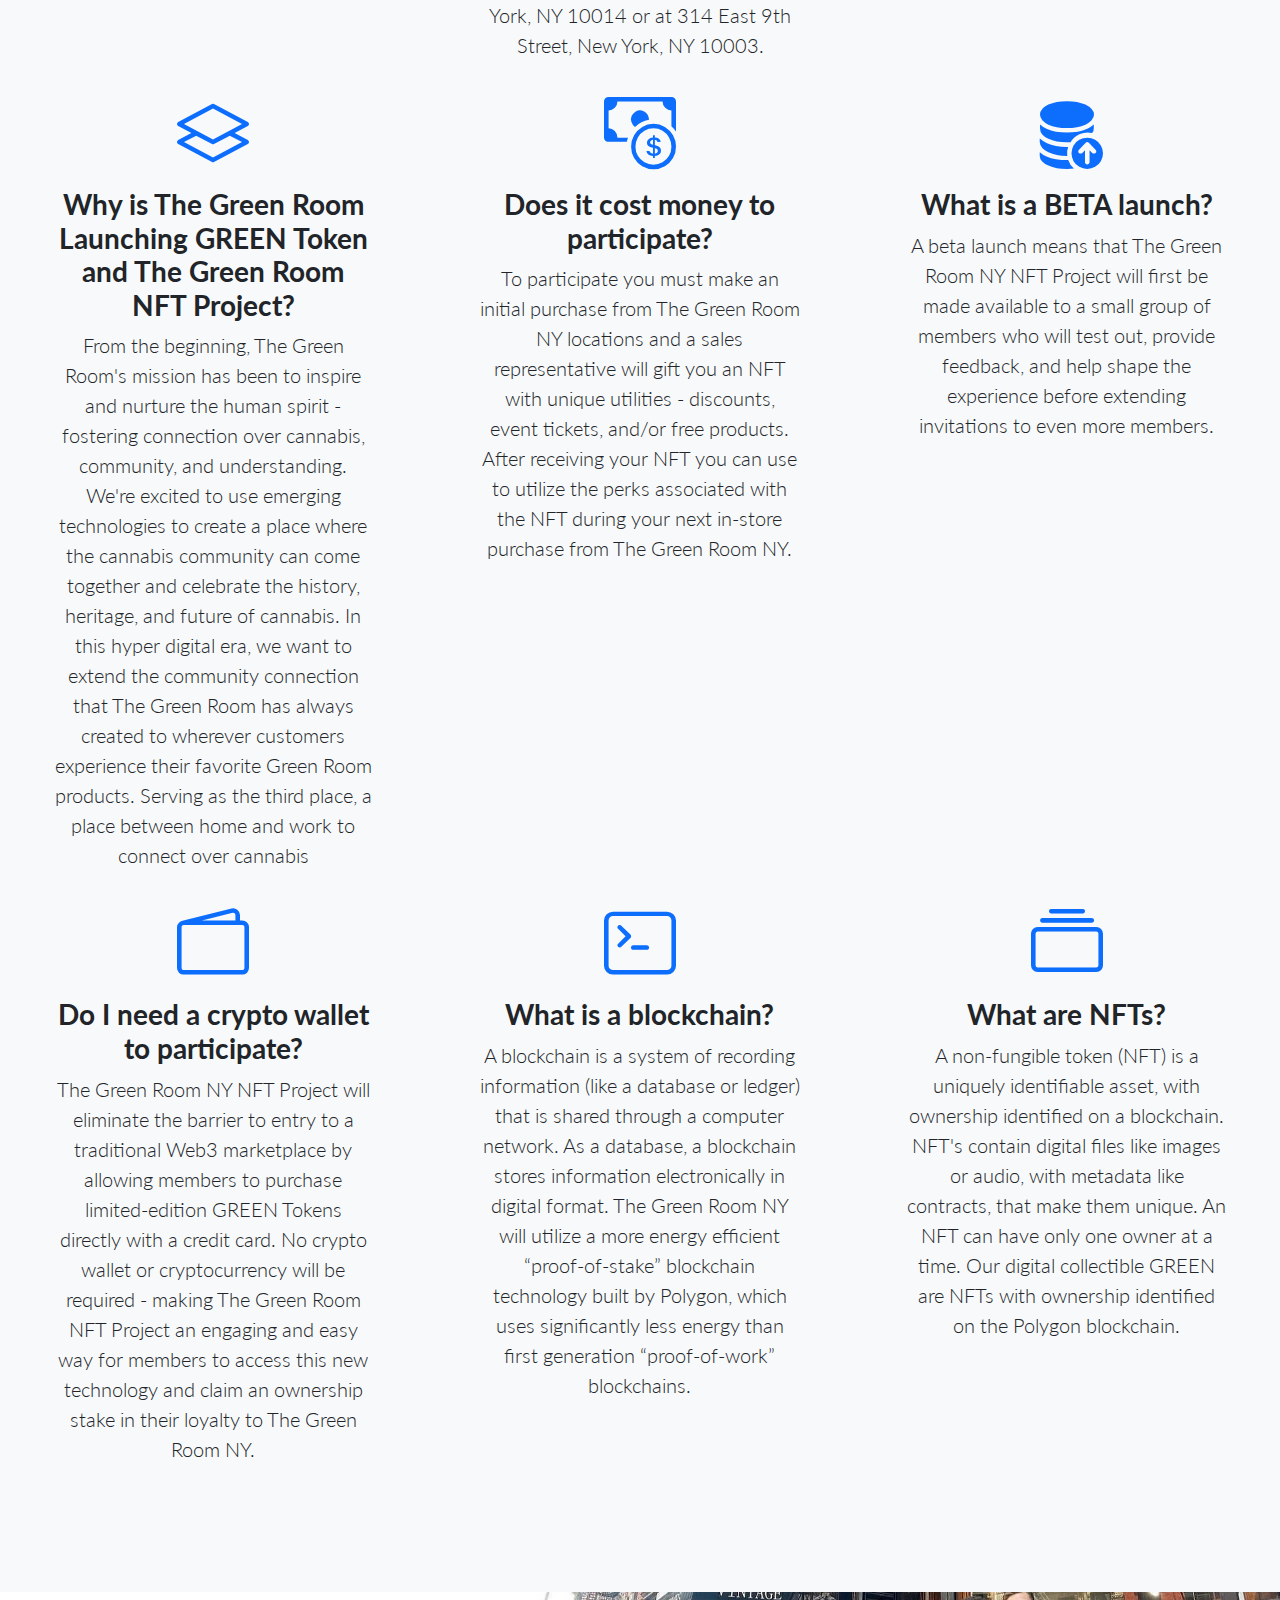
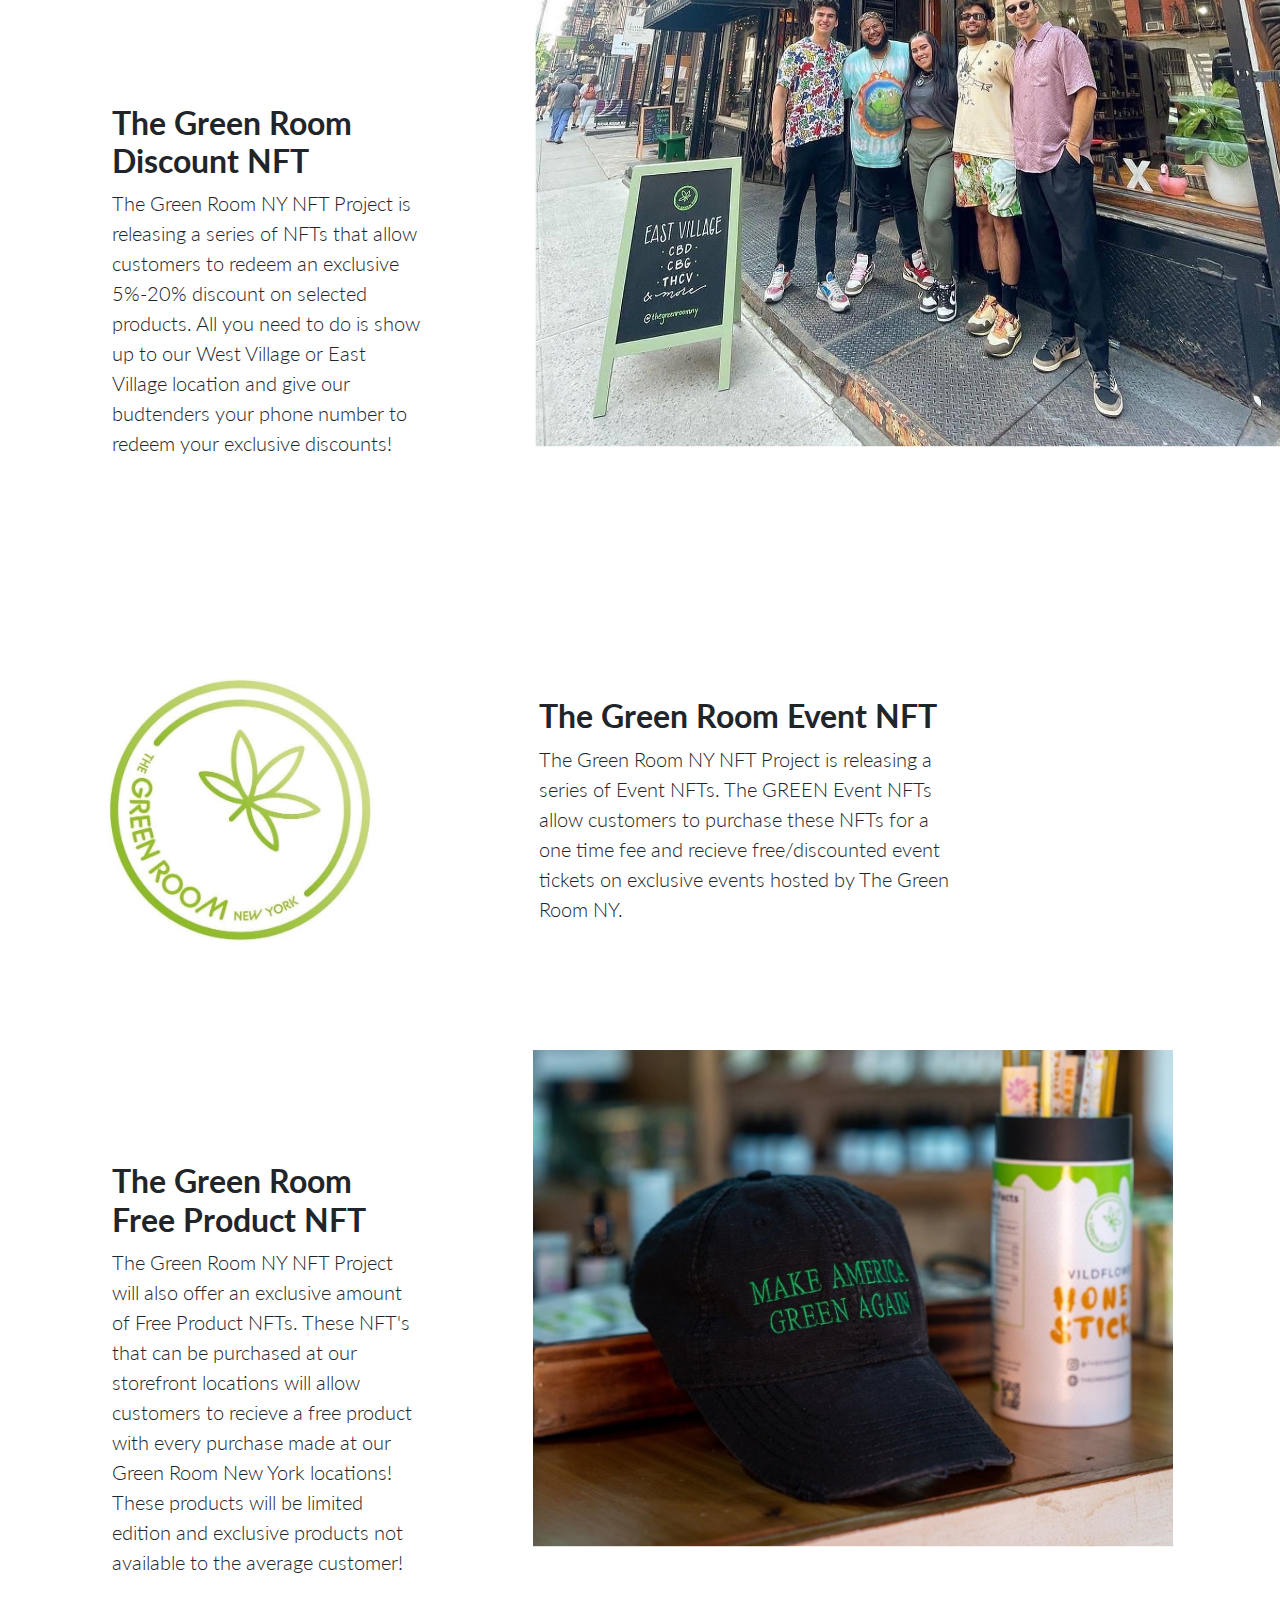
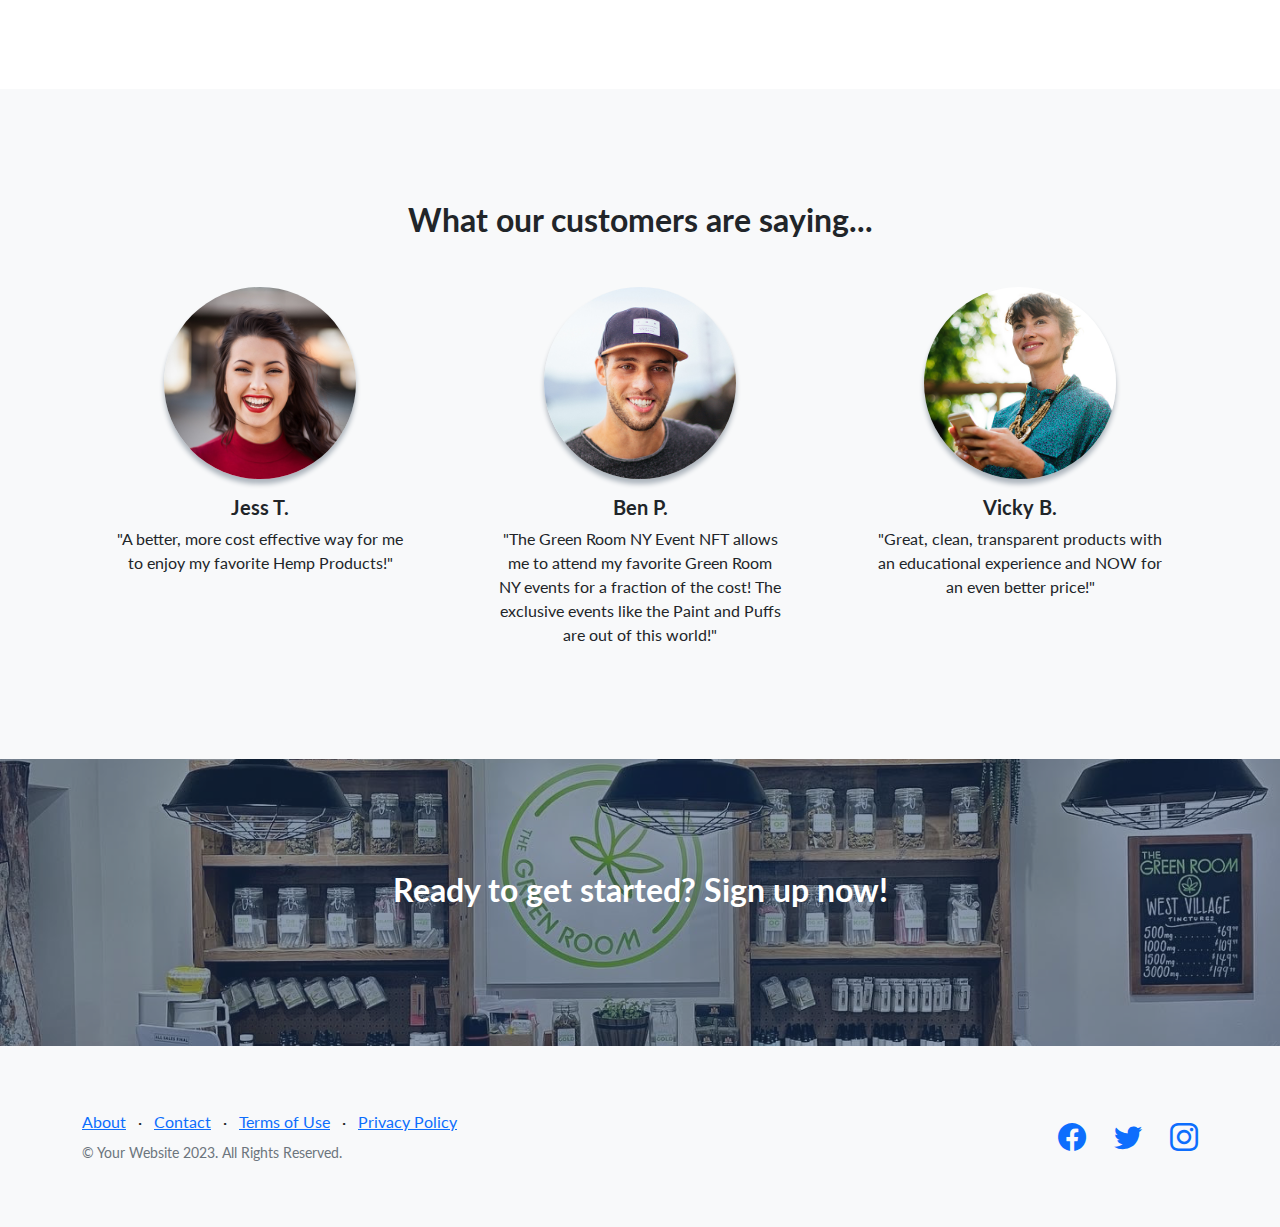
==== commit 0f7dee35: "Added new text and aligned signup button" ====
--- a/index.html
+++ b/index.html
@@ -5,7 +5,7 @@
     <meta name="viewport" content="width=device-width, initial-scale=1, shrink-to-fit=no" />
     <meta name="description" content="" />
     <meta name="author" content="" />
-    <title>Landing Page - Start Bootstrap Theme</title>
+    <title>Greenroom nft</title>
     <!-- Favicon-->
     <link rel="icon" type="image/x-icon" href="assets/favicon.ico" />
     <!-- Bootstrap icons-->
@@ -39,6 +39,8 @@
             <div class="text-center text-white">
               <!-- Page heading-->
               <h1 class="mb-5">You can see your own Green Room NFT Right Here!</h1>
+              <a class="btn btn-primary" href="https://forms.gle/PFUJ1CnJXhEByToN9">Sign Up!</a>
+              <br><br><br>
               <!-- Signup form-->
               <!-- * * * * * * * * * * * * * * *-->
               <!-- * * SB Forms Contact Form * *-->
@@ -56,7 +58,7 @@
                       class="form-control form-control-lg"
                       id="inputPhoneNumber"
                       type="number"
-                      placeholder="Enter Your Phone #"
+                      placeholder="Signed Up? Enter Your Phone Number Here!"
                       data-sb-validations="required,number"
                     />
                     <div class="invalid-feedback text-white" data-sb-feedback="emailAddress:required">
@@ -96,12 +98,12 @@
                       </li>
                       <li>
                         <a
-                          href="https://opensea.io/assets/0x0000000000000000000000000000000000000000/2"
+                          href="https://opensea.io/assets/matic/0x5c4494a9f0b54da903c8ec50ac1c94bebe698fa0/2"
                           target="_blank"
                         >
                           <span>Token 2</span>
                           <span class="ml-2"
-                            >0x13e4b4f3654a7ed6a9836586b5a6a5e6b5c6f5d6a7b6c5a6d7f6d5c6b7f6d5c6</span
+                            >0x8bf32fc50cc0702d29955282d6f110efe900de0fb23dad65fd97201d440e20f5</span
                           >
                         </a>
                       </li>
@@ -473,11 +475,18 @@
             if (
               `${hashedPhoneNumber}` === '0x020ec7292b5966debaf3362aed5ff65db4e70348f3d6d6d30c79301ae39e00fd'
             ) {
-             // console.log('sdfsdf');
               const searchResult = document.getElementById('searchResult');
               searchResult.href = `https://opensea.io/assets/matic/0x5c4494a9f0b54da903c8ec50ac1c94bebe698fa0/7`;
               searchResult.innerHTML =
                 'https://opensea.io/assets/matic/0x5c4494a9f0b54da903c8ec50ac1c94bebe698fa0/7';
+            }
+            else if (
+              `${hashedPhoneNumber}` === '0x8bf32fc50cc0702d29955282d6f110efe900de0fb23dad65fd97201d440e20f5'
+            ) {
+              const searchResult = document.getElementById('searchResult');
+              searchResult.href = `https://opensea.io/assets/matic/0x5c4494a9f0b54da903c8ec50ac1c94bebe698fa0/1`;
+              searchResult.innerHTML =
+                'https://opensea.io/assets/matic/0x5c4494a9f0b54da903c8ec50ac1c94bebe698fa0/1';
             }
           }
         });
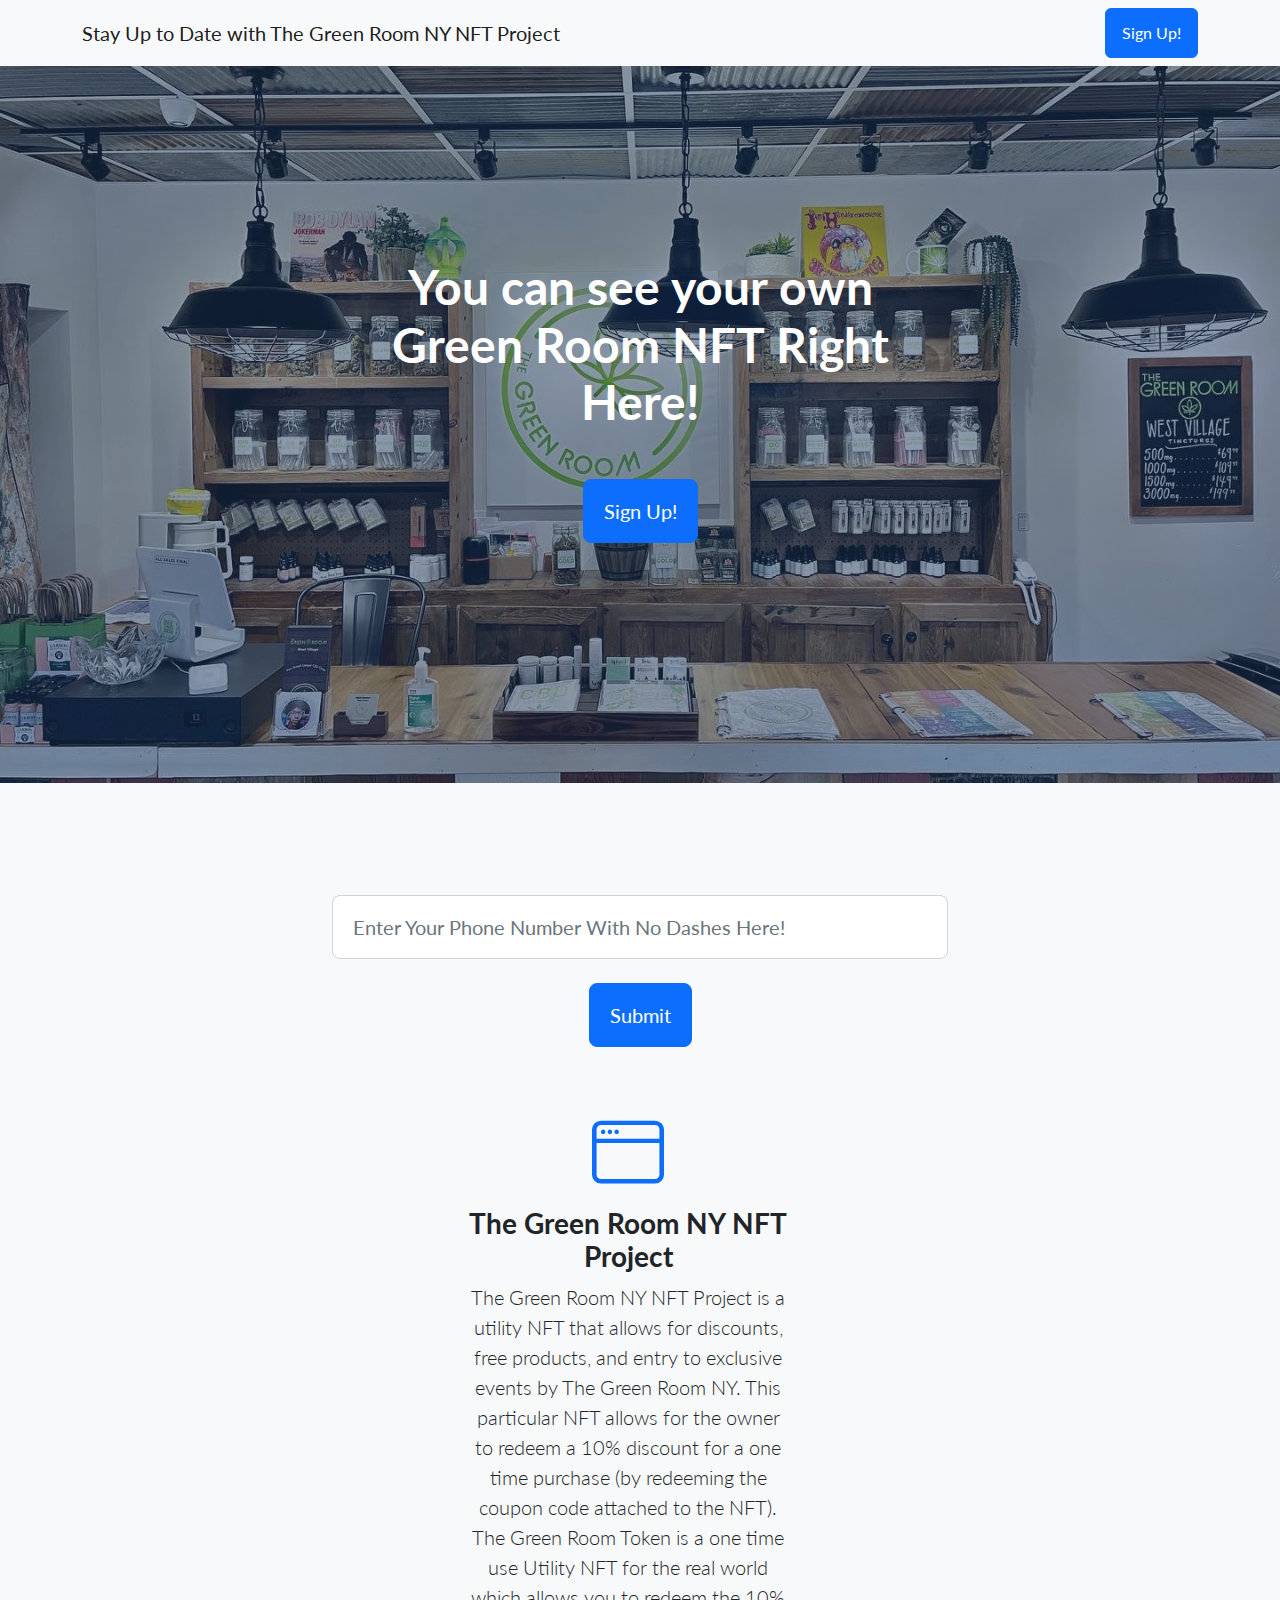
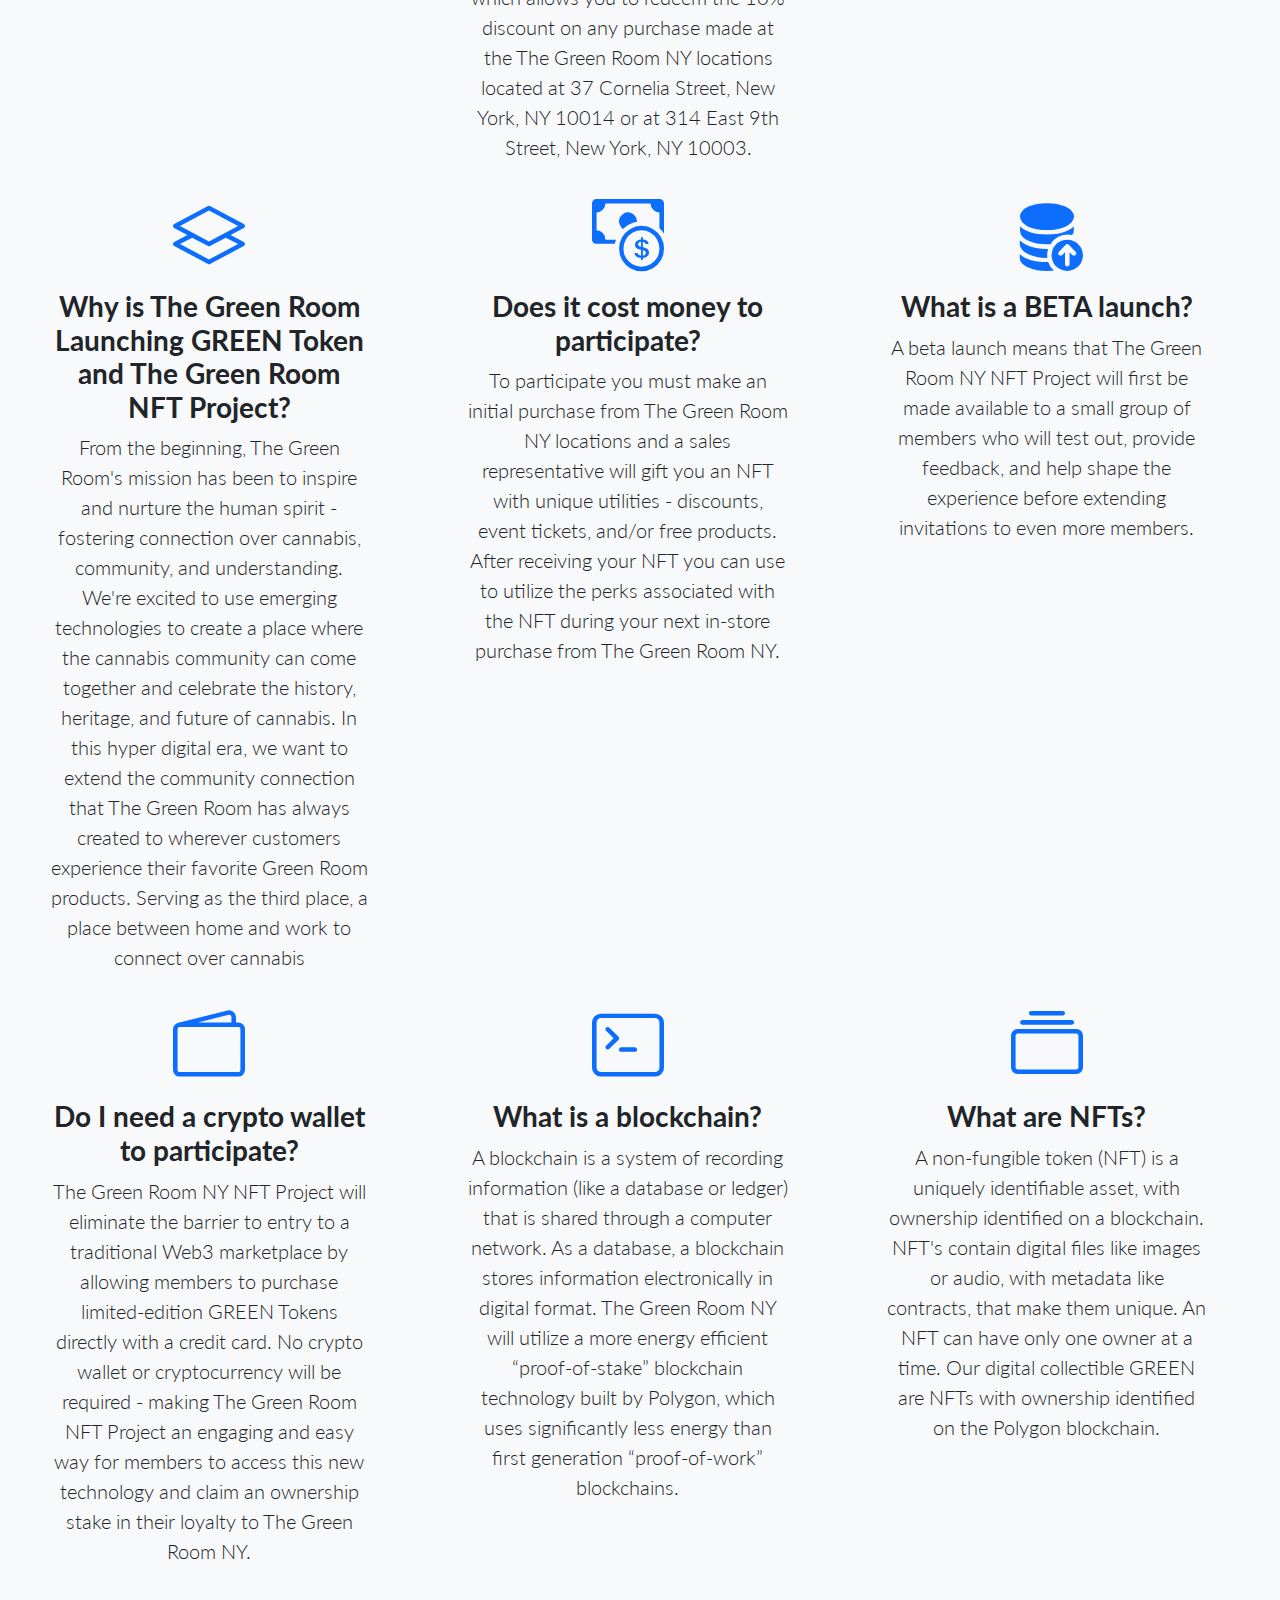
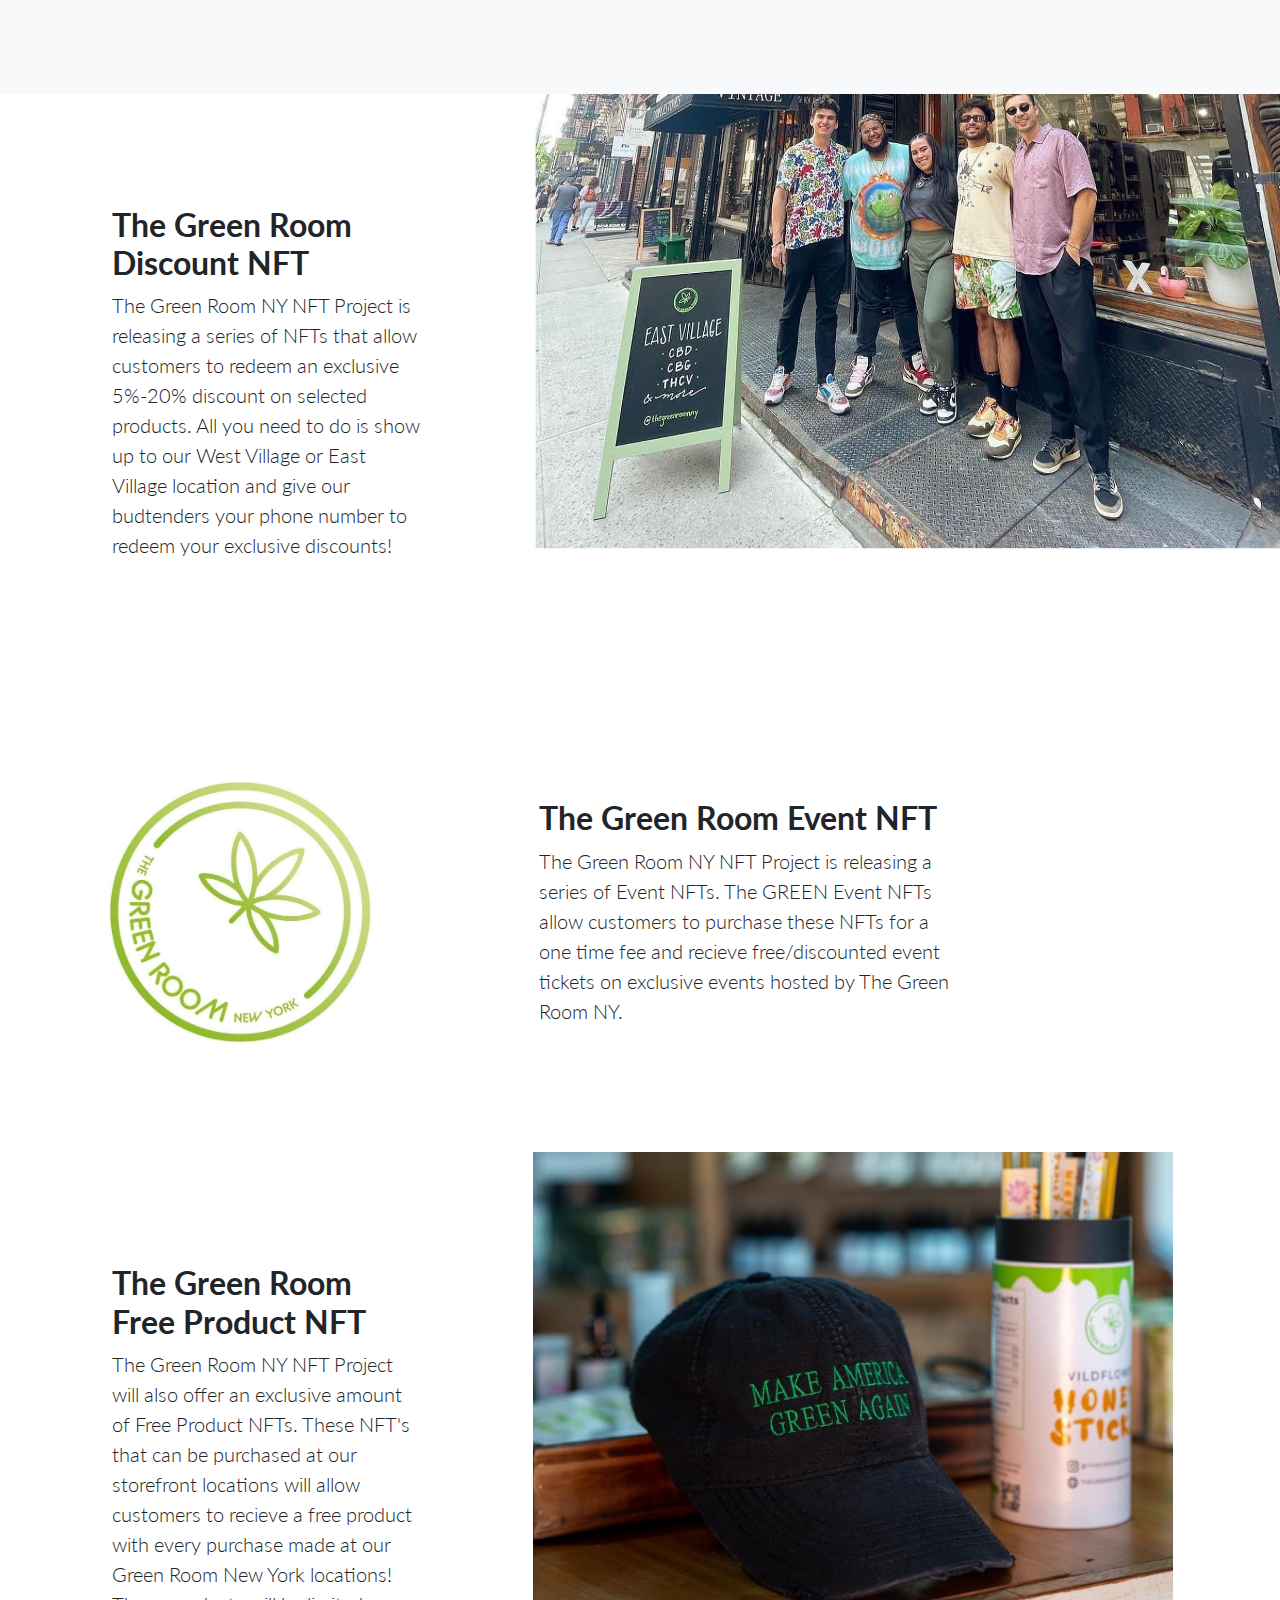
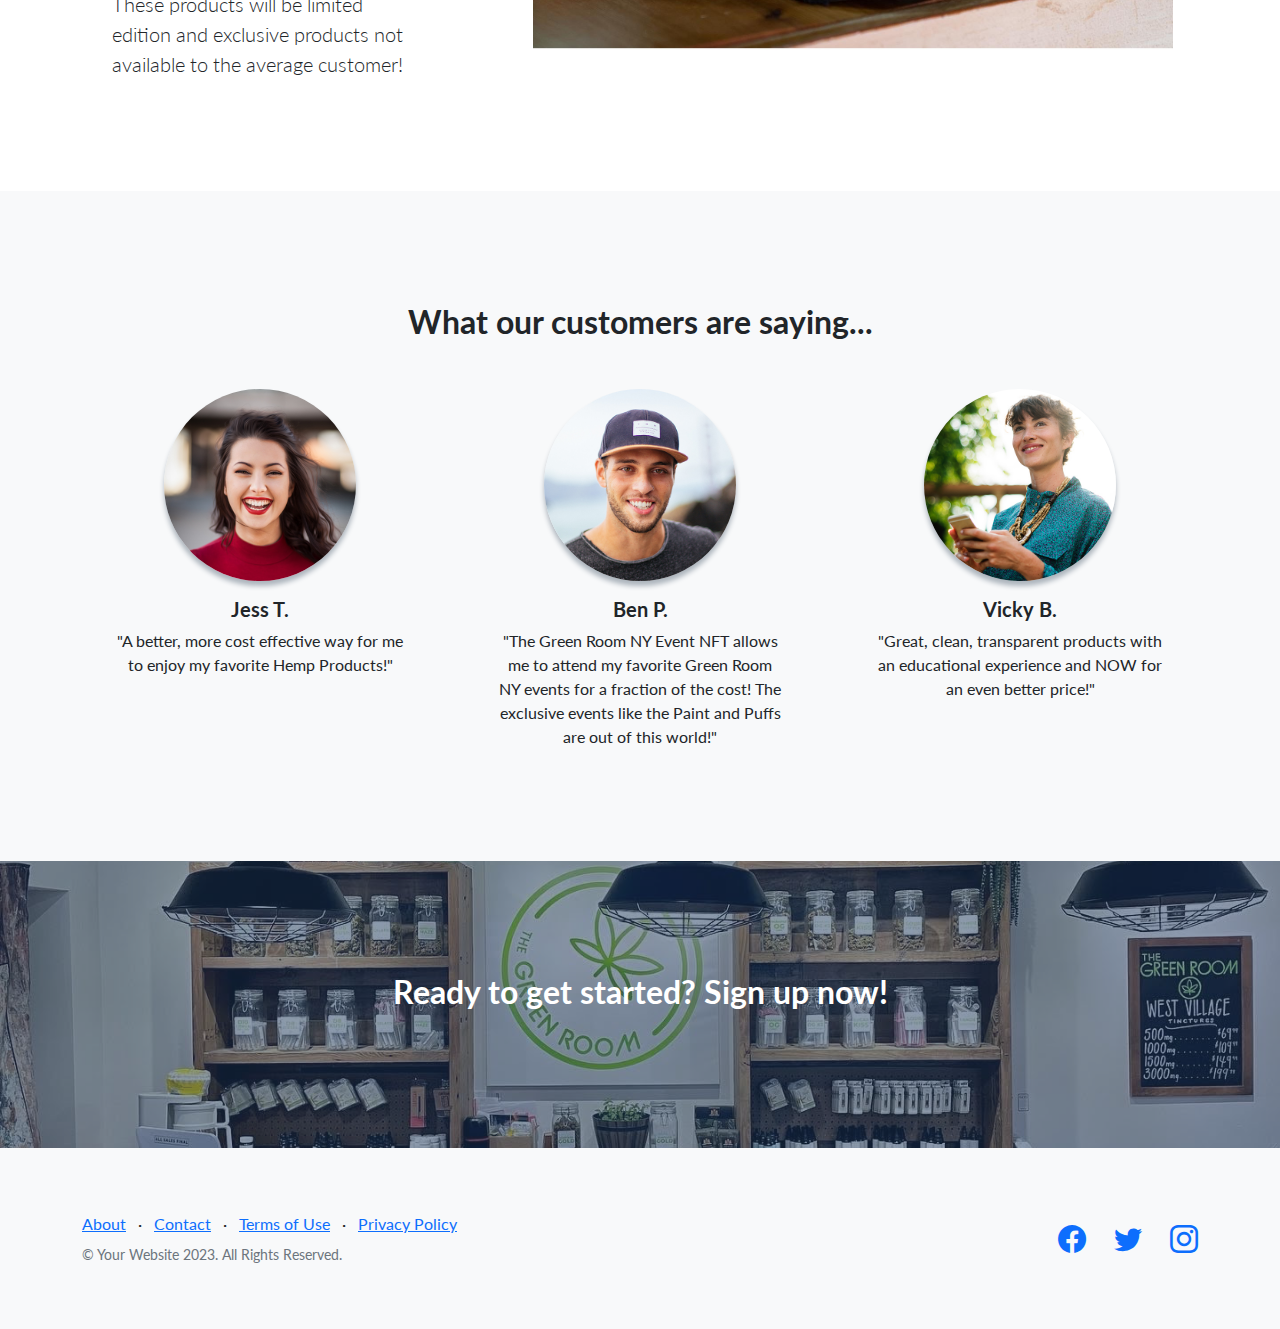
==== commit bd64f2de: "Added 2 number and updated layout" ====
--- a/index.html
+++ b/index.html
@@ -39,7 +39,7 @@
             <div class="text-center text-white">
               <!-- Page heading-->
               <h1 class="mb-5">You can see your own Green Room NFT Right Here!</h1>
-              <a class="btn btn-primary" href="https://forms.gle/PFUJ1CnJXhEByToN9">Sign Up!</a>
+              <a class="btn btn-primary btn-lg" href="https://forms.gle/PFUJ1CnJXhEByToN9">Sign Up!</a>
               <br><br><br>
               <!-- Signup form-->
               <!-- * * * * * * * * * * * * * * *-->
@@ -49,106 +49,7 @@
               <!-- To make this form functional, sign up at-->
               <!-- https://startbootstrap.com/solution/contact-forms-->
               <!-- to get an API token!-->
-              <div>
-                <!-- Email address input-->
-                <div class="row">
-                  <div class="col">
-                    <!-- **** START CODE ADDED BY LUIZ - I updated the 1st input (type it was email before), submit button, added Token List section and the Search results  ****************** -->
-                    <input
-                      class="form-control form-control-lg"
-                      id="inputPhoneNumber"
-                      type="number"
-                      placeholder="Signed Up? Enter Your Phone Number Here!"
-                      data-sb-validations="required,number"
-                    />
-                    <div class="invalid-feedback text-white" data-sb-feedback="emailAddress:required">
-                      Phone #required.
-                    </div>
-                    <div class="invalid-feedback text-white" data-sb-feedback="emailAddress:email">
-                      Email Address Email is not valid.
-                    </div>
-                  </div>
-                  <!-- **** Submit button EDITED by Luiz. It has onclick() nows -->
-                  <div class="col-auto">
-                    <button
-                      class="btn btn-primary btn-lg"
-                      id="submitButton"
-                      type="submit"
-                      onclick="searchPhoneNumber()"
-                    >
-                      Submit
-                    </button>
-                  </div>
-                </div>
-                <!-- **** ADDED by Luiz. I added 2 rows. Token List is our "database" -->
-                <div class="row">
-                  <!-- Token list -->
-                  <div id="tokenList" class="mt-4">
-                    <ul hidden>
-                      <li>
-                        <a
-                          href="https://opensea.io/assets/matic/0x5c4494a9f0b54da903c8ec50ac1c94bebe698fa0/7"
-                          target="_blank"
-                        >
-                          <span>Token 1</span>
-                          <span class="ml-2"
-                            >0x020ec7292b5966debaf3362aed5ff65db4e70348f3d6d6d30c79301ae39e00fd</span
-                          >
-                        </a>
-                      </li>
-                      <li>
-                        <a
-                          href="https://opensea.io/assets/matic/0x5c4494a9f0b54da903c8ec50ac1c94bebe698fa0/2"
-                          target="_blank"
-                        >
-                          <span>Token 2</span>
-                          <span class="ml-2"
-                            >0x8bf32fc50cc0702d29955282d6f110efe900de0fb23dad65fd97201d440e20f5</span
-                          >
-                        </a>
-                      </li>
-                      <li>
-                        <a
-                          href="https://opensea.io/assets/0x0000000000000000000000000000000000000000/3"
-                          target="_blank"
-                        >
-                          <span>Token 3</span>
-                          <span class="ml-2"
-                            >0x7b6c5a6d7f6d5c6f5d6a7b6c5a6d7f6d5c6f5d6a13e4b4f3654a7ed6a9836586b5a6a5e</span
-                          >
-                        </a>
-                      </li>
-                    </ul>
-                  </div>
-                </div>
-                <!-- Added by Luiz - It is the hidden section that will display NFT detail or the message  "phone not found" -->
-                <div>
-                  <!-- Search results -->
-                  <div id="searchResults" class="mt-4">
-                    <a class="navbar-brand" id="searchResult" href=""></a>
-                  </div>
-                </div>
-                <!-- Submit success message-->
-                <!---->
-                <!-- This is what your users will see when the form-->
-                <!-- has successfully submitted-->
-                <div class="d-none" id="submitSuccessMessage">
-                  <div class="text-center mb-3">
-                    <div class="fw-bolder">Form submission successful!</div>
-                    <p>To activate this form, sign up at</p>
-                    <a class="text-white" href="https://startbootstrap.com/solution/contact-forms"
-                      >https://startbootstrap.com/solution/contact-forms</a
-                    >
-                  </div>
-                </div>
-                <!-- Submit error message-->
-                <!---->
-                <!-- This is what your users will see when there is-->
-                <!-- an error submitting the form-->
-                <div class="d-none" id="submitErrorMessage">
-                  <div class="text-center text-danger mb-3">Error sending message!</div>
-                </div>
-              </form>
+
             </div>
           </div>
         </div>
@@ -157,6 +58,275 @@
     <!-- Icons Grid-->
     <section class="features-icons bg-light text-center">
       <div class="container-fluid">
+        <div class="row">
+          <div>
+            <!-- Email address input-->
+            <div class="row justify-content-center"">
+              <div class="col-xl-6">
+              <div class="col">
+                <!-- **** START CODE ADDED BY LUIZ - I updated the 1st input (type it was email before), submit button, added Token List section and the Search results  ****************** -->
+                <input
+                  class="form-control form-control-lg"
+                  id="inputPhoneNumber"
+                  type="number"
+                  placeholder="Enter Your Phone Number With No Dashes Here!"
+                  data-sb-validations="required,number"
+                />
+                <div class="invalid-feedback text-white" data-sb-feedback="emailAddress:required">
+                  Phone #required.
+                </div>
+                <div class="invalid-feedback text-white" data-sb-feedback="emailAddress:email">
+                  Email Address Email is not valid.
+                </div>
+              </div>
+              <!-- **** Submit button EDITED by Luiz. It has onclick() nows -->
+              <div class="mt-4" >
+                <button
+                  class="btn btn-primary btn-lg"
+                  id="submitButton"
+                  type="submit"
+                  onclick="searchPhoneNumber()"
+                >
+                  Submit
+                </button>
+              </div>
+            </div>
+            </div>
+            <!-- **** ADDED by Luiz. I added 2 rows. Token List is our "database" -->
+            <div class="row">
+              <!-- Token list -->
+              <div id="tokenList" class="mt-4">
+                <ul hidden>
+                  <li>
+                    <a
+                      href="https://opensea.io/assets/matic/0x5c4494a9f0b54da903c8ec50ac1c94bebe698fa0/7"
+                      target="_blank"
+                    >
+                      <span>Token 7</span>
+                      <span class="ml-2"
+                        >0x020ec7292b5966debaf3362aed5ff65db4e70348f3d6d6d30c79301ae39e00fd</span
+                      >
+                    </a>
+                  </li>
+                  <li>
+                    <a
+                      href="https://opensea.io/assets/matic/0x5c4494a9f0b54da903c8ec50ac1c94bebe698fa0/2"
+                      target="_blank"
+                    >
+                      <span>Token 2</span>
+                      <span class="ml-2"
+                        >0x8bf32fc50cc0702d29955282d6f110efe900de0fb23dad65fd97201d440e20f5</span
+                      >
+                    </a>
+                  </li>
+                  <li>
+                    <a
+                      href="https://opensea.io/assets/matic/0x5c4494a9f0b54da903c8ec50ac1c94bebe698fa0/1"
+                      target="_blank"
+                    >
+                      <span>Token 1</span>
+                      <span class="ml-2"
+                        >0xec57040b168445de8391853f5017cd8ec5637c8facd476afdadd184c5e428fab</span
+                      >
+                    </a>
+                  </li>
+                  <li>
+                    <a
+                      href="https://opensea.io/assets/matic/0x5c4494a9f0b54da903c8ec50ac1c94bebe698fa0/3"
+                      target="_blank"
+                    >
+                      <span>Token 3</span>
+                      <span class="ml-2"
+                        >0x197235ef8273b79d5471c2f385024dd61678d82349bf833cfb0ea8f6058fccee</span
+                      >
+                    </a>
+                  </li>
+                  <li>
+                    <a
+                      href="https://opensea.io/assets/matic/0x5c4494a9f0b54da903c8ec50ac1c94bebe698fa0/4"
+                      target="_blank"
+                    >
+                      <span>Token 3</span>
+                      <span class="ml-2"
+                        >0xfa4e4de37122bbaed4a38dd360d0baad29b4c04941e2b9867713ed2f4f915d34</span
+                      >
+                    </a>
+                  </li>
+                  <li>
+                    <a
+                      href="https://opensea.io/assets/matic/0x5c4494a9f0b54da903c8ec50ac1c94bebe698fa0/5"
+                      target="_blank"
+                    >
+                      <span>Token 3</span>
+                      <span class="ml-2"
+                        >0xbb7a36365a2bcc93c854994b3ca990a89fd4d69b5bd392eb4c334353e077d8e7</span
+                      >
+                    </a>
+                  </li>
+                  <li>
+                    <a
+                      href="https://opensea.io/assets/matic/0x5c4494a9f0b54da903c8ec50ac1c94bebe698fa0/6"
+                      target="_blank"
+                    >
+                      <span>Token 3</span>
+                      <span class="ml-2"
+                        >0x4d212711f1d6be8f114600a53e41b50dba1689b645e598faa6879759baa6d65a</span
+                      >
+                    </a>
+                  </li>
+                  <li>
+                    <a
+                      href="https://opensea.io/assets/matic/0x5c4494a9f0b54da903c8ec50ac1c94bebe698fa0/8"
+                      target="_blank"
+                    >
+                      <span>Token 3</span>
+                      <span class="ml-2"
+                        >0x88ff0555a3eac3893481019351133a36887fed22cd80aa27bd42598af3ec9a2b</span
+                      >
+                    </a>
+                  </li>
+                  <li>
+                    <a
+                      href="https://opensea.io/assets/matic/0x5c4494a9f0b54da903c8ec50ac1c94bebe698fa0/9"
+                      target="_blank"
+                    >
+                      <span>Token 3</span>
+                      <span class="ml-2"
+                        >0x1a6a7d2364723ba74b77104948b623ef52e33fd033e6a70b285f19c8194a8488</span
+                      >
+                    </a>
+                  </li>
+                  <li>
+                    <a
+                      href="https://opensea.io/assets/matic/0x5c4494a9f0b54da903c8ec50ac1c94bebe698fa0/10"
+                      target="_blank"
+                    >
+                      <span>Token 3</span>
+                      <span class="ml-2"
+                        >0x3120ca2e5feba9eaa909d82238bebb3d1200be08853f6c690163e863f382b7fb</span
+                      >
+                    </a>
+                  </li>
+                  <li>
+                    <a
+                      href="https://opensea.io/assets/matic/0x5c4494a9f0b54da903c8ec50ac1c94bebe698fa0/11"
+                      target="_blank"
+                    >
+                      <span>Token 3</span>
+                      <span class="ml-2"
+                        >0x38d5f81308e75ed59654e02a85ef742dc222265b1fd851688ad6fc5d5ecadb94</span
+                      >
+                    </a>
+                  </li>
+                  <li>
+                    <a
+                      href="https://opensea.io/assets/matic/0x5c4494a9f0b54da903c8ec50ac1c94bebe698fa0/12"
+                      target="_blank"
+                    >
+                      <span>Token 3</span>
+                      <span class="ml-2"
+                        >0x76cbfe0108603a8f78ba9cf981430c1e5585902e1f96261bf430c0504060ae06</span
+                      >
+                    </a>
+                  </li>
+                  <li>
+                    <a
+                      href="https://opensea.io/assets/matic/0x5c4494a9f0b54da903c8ec50ac1c94bebe698fa0/13"
+                      target="_blank"
+                    >
+                      <span>Token 3</span>
+                      <span class="ml-2"
+                        >0xac3dfa75be2aabc4959eb11e829963d3f7e74888a3c34599274c18dbe438ffeb</span
+                      >
+                    </a>
+                  </li>
+                  <li>
+                    <a
+                      href="https://opensea.io/assets/matic/0x5c4494a9f0b54da903c8ec50ac1c94bebe698fa0/14"
+                      target="_blank"
+                    >
+                      <span>Token 3</span>
+                      <span class="ml-2"
+                        >0x7eecf76707790e33f0097fba5b381f002982cb2b1a1d0d8f023eda088fa74fbf</span
+                      >
+                    </a>
+                  </li>
+                  <li>
+                    <a
+                      href="https://opensea.io/assets/matic/0x5c4494a9f0b54da903c8ec50ac1c94bebe698fa0/15"
+                      target="_blank"
+                    >
+                      <span>Token 3</span>
+                      <span class="ml-2"
+                        >0x714e9756272ec5d977994ca35a145f80bfd91e8f938e7a8806d097980b033d62</span
+                      >
+                    </a>
+                  </li>
+                  <li>
+                    <a
+                      href="https://opensea.io/assets/matic/0x5c4494a9f0b54da903c8ec50ac1c94bebe698fa0/16"
+                      target="_blank"
+                    >
+                      <span>Token 3</span>
+                      <span class="ml-2"
+                        >0x295ae398ac163e9c3834abb202c480d06f33130a559387caf62738247137bc43</span
+                      >
+                    </a>
+                  </li>
+                  <li>
+                    <a
+                      href="https://opensea.io/assets/matic/0x5c4494a9f0b54da903c8ec50ac1c94bebe698fa0/17"
+                      target="_blank"
+                    >
+                      <span>Token 3</span>
+                      <span class="ml-2"
+                        >0xf929e6403b93695af00493e0c6363723a64f613d839e8d7ca06f889afd949f95</span
+                      >
+                    </a>
+                  </li>
+                  <li>
+                    <a
+                      href="https://opensea.io/assets/matic/0x5c4494a9f0b54da903c8ec50ac1c94bebe698fa0/18"
+                      target="_blank"
+                    >
+                      <span>Token 3</span>
+                      <span class="ml-2"
+                        >0x2fac4e911176af37dd0445930c8e9ac620670026dbfb5e193d53f8d019a1a072</span
+                      >
+                    </a>
+                  </li>
+                </ul>
+              </div>
+            </div>
+            <!-- Added by Luiz - It is the hidden section that will display NFT detail or the message  "phone not found" -->
+            <div>
+              <!-- Search results -->
+              <div id="searchResults" class="mt-4">
+                <a class="navbar-brand" id="searchResult" href=""></a>
+              </div>
+            </div>
+            <!-- Submit success message-->
+            <!---->
+            <!-- This is what your users will see when the form-->
+            <!-- has successfully submitted-->
+            <div class="d-none" id="submitSuccessMessage">
+              <div class="text-center mb-3">
+                <div class="fw-bolder">Form submission successful!</div>
+                <p>To activate this form, sign up at</p>
+                <a class="text-white" href="https://startbootstrap.com/solution/contact-forms"
+                  >https://startbootstrap.com/solution/contact-forms</a
+                >
+              </div>
+            </div>
+            <!-- Submit error message-->
+            <!---->
+            <!-- This is what your users will see when there is-->
+            <!-- an error submitting the form-->
+            <div class="d-none" id="submitErrorMessage">
+              <div class="text-center text-danger mb-3">Error sending message!</div>
+            </div>
+          </form>
+        </div>
         <div class="row">
           <div class="col-lg-12">
             <div class="features-icons-item mx-auto mb-5 mb-lg-0 mb-lg-3">
@@ -488,6 +658,134 @@
               searchResult.innerHTML =
                 'https://opensea.io/assets/matic/0x5c4494a9f0b54da903c8ec50ac1c94bebe698fa0/1';
             }
+            else if (
+              `${hashedPhoneNumber}` === '0xec57040b168445de8391853f5017cd8ec5637c8facd476afdadd184c5e428fab'
+            ) {
+              const searchResult = document.getElementById('searchResult');
+              searchResult.href = `https://opensea.io/assets/matic/0x5c4494a9f0b54da903c8ec50ac1c94bebe698fa0/2`;
+              searchResult.innerHTML =
+                'https://opensea.io/assets/matic/0x5c4494a9f0b54da903c8ec50ac1c94bebe698fa0/2';
+            }
+            else if (
+              `${hashedPhoneNumber}` === '0x197235ef8273b79d5471c2f385024dd61678d82349bf833cfb0ea8f6058fccee'
+            ) {
+              const searchResult = document.getElementById('searchResult');
+              searchResult.href = `https://opensea.io/assets/matic/0x5c4494a9f0b54da903c8ec50ac1c94bebe698fa0/3`;
+              searchResult.innerHTML =
+                'https://opensea.io/assets/matic/0x5c4494a9f0b54da903c8ec50ac1c94bebe698fa0/3';
+            }
+            else if (
+              `${hashedPhoneNumber}` === '0xfa4e4de37122bbaed4a38dd360d0baad29b4c04941e2b9867713ed2f4f915d34'
+            ) {
+              const searchResult = document.getElementById('searchResult');
+              searchResult.href = `https://opensea.io/assets/matic/0x5c4494a9f0b54da903c8ec50ac1c94bebe698fa0/4`;
+              searchResult.innerHTML =
+                'https://opensea.io/assets/matic/0x5c4494a9f0b54da903c8ec50ac1c94bebe698fa0/4';
+            }
+            else if (
+              `${hashedPhoneNumber}` === '0xbb7a36365a2bcc93c854994b3ca990a89fd4d69b5bd392eb4c334353e077d8e7'
+            ) {
+              const searchResult = document.getElementById('searchResult');
+              searchResult.href = `https://opensea.io/assets/matic/0x5c4494a9f0b54da903c8ec50ac1c94bebe698fa0/5`;
+              searchResult.innerHTML =
+                'https://opensea.io/assets/matic/0x5c4494a9f0b54da903c8ec50ac1c94bebe698fa0/5';
+            }
+            else if (
+              `${hashedPhoneNumber}` === '0x4d212711f1d6be8f114600a53e41b50dba1689b645e598faa6879759baa6d65a'
+            ) {
+              const searchResult = document.getElementById('searchResult');
+              searchResult.href = `https://opensea.io/assets/matic/0x5c4494a9f0b54da903c8ec50ac1c94bebe698fa0/6`;
+              searchResult.innerHTML =
+                'https://opensea.io/assets/matic/0x5c4494a9f0b54da903c8ec50ac1c94bebe698fa0/6';
+            }
+            else if (
+              `${hashedPhoneNumber}` === '0x88ff0555a3eac3893481019351133a36887fed22cd80aa27bd42598af3ec9a2b'
+            ) {
+              const searchResult = document.getElementById('searchResult');
+              searchResult.href = `https://opensea.io/assets/matic/0x5c4494a9f0b54da903c8ec50ac1c94bebe698fa0/8`;
+              searchResult.innerHTML =
+                'https://opensea.io/assets/matic/0x5c4494a9f0b54da903c8ec50ac1c94bebe698fa0/8';
+            }
+            else if (
+              `${hashedPhoneNumber}` === '0x1a6a7d2364723ba74b77104948b623ef52e33fd033e6a70b285f19c8194a8488'
+            ) {
+              const searchResult = document.getElementById('searchResult');
+              searchResult.href = `https://opensea.io/assets/matic/0x5c4494a9f0b54da903c8ec50ac1c94bebe698fa0/9`;
+              searchResult.innerHTML =
+                'https://opensea.io/assets/matic/0x5c4494a9f0b54da903c8ec50ac1c94bebe698fa0/9';
+            }
+            else if (
+              `${hashedPhoneNumber}` === '0x3120ca2e5feba9eaa909d82238bebb3d1200be08853f6c690163e863f382b7fb'
+            ) {
+              const searchResult = document.getElementById('searchResult');
+              searchResult.href = `https://opensea.io/assets/matic/0x5c4494a9f0b54da903c8ec50ac1c94bebe698fa0/10`;
+              searchResult.innerHTML =
+                'https://opensea.io/assets/matic/0x5c4494a9f0b54da903c8ec50ac1c94bebe698fa0/10';
+            }
+            else if (
+              `${hashedPhoneNumber}` === '0x38d5f81308e75ed59654e02a85ef742dc222265b1fd851688ad6fc5d5ecadb94'
+            ) {
+              const searchResult = document.getElementById('searchResult');
+              searchResult.href = `https://opensea.io/assets/matic/0x5c4494a9f0b54da903c8ec50ac1c94bebe698fa0/11`;
+              searchResult.innerHTML =
+                'https://opensea.io/assets/matic/0x5c4494a9f0b54da903c8ec50ac1c94bebe698fa0/11';
+            }
+            else if (
+              `${hashedPhoneNumber}` === '0x76cbfe0108603a8f78ba9cf981430c1e5585902e1f96261bf430c0504060ae06'
+            ) {
+              const searchResult = document.getElementById('searchResult');
+              searchResult.href = `https://opensea.io/assets/matic/0x5c4494a9f0b54da903c8ec50ac1c94bebe698fa0/12`;
+              searchResult.innerHTML =
+                'https://opensea.io/assets/matic/0x5c4494a9f0b54da903c8ec50ac1c94bebe698fa0/12';
+            }
+            else if (
+              `${hashedPhoneNumber}` === '0xac3dfa75be2aabc4959eb11e829963d3f7e74888a3c34599274c18dbe438ffeb'
+            ) {
+              const searchResult = document.getElementById('searchResult');
+              searchResult.href = `https://opensea.io/assets/matic/0x5c4494a9f0b54da903c8ec50ac1c94bebe698fa0/13`;
+              searchResult.innerHTML =
+                'https://opensea.io/assets/matic/0x5c4494a9f0b54da903c8ec50ac1c94bebe698fa0/13';
+            }
+            else if (
+              `${hashedPhoneNumber}` === '0x7eecf76707790e33f0097fba5b381f002982cb2b1a1d0d8f023eda088fa74fbf'
+            ) {
+              const searchResult = document.getElementById('searchResult');
+              searchResult.href = `https://opensea.io/assets/matic/0x5c4494a9f0b54da903c8ec50ac1c94bebe698fa0/14`;
+              searchResult.innerHTML =
+                'https://opensea.io/assets/matic/0x5c4494a9f0b54da903c8ec50ac1c94bebe698fa0/14';
+            }
+            else if (
+              `${hashedPhoneNumber}` === '0x714e9756272ec5d977994ca35a145f80bfd91e8f938e7a8806d097980b033d62'
+            ) {
+              const searchResult = document.getElementById('searchResult');
+              searchResult.href = `https://opensea.io/assets/matic/0x5c4494a9f0b54da903c8ec50ac1c94bebe698fa0/15`;
+              searchResult.innerHTML =
+                'https://opensea.io/assets/matic/0x5c4494a9f0b54da903c8ec50ac1c94bebe698fa0/15';
+            }
+            else if (
+              `${hashedPhoneNumber}` === '0x295ae398ac163e9c3834abb202c480d06f33130a559387caf62738247137bc43'
+            ) {
+              const searchResult = document.getElementById('searchResult');
+              searchResult.href = `https://opensea.io/assets/matic/0x5c4494a9f0b54da903c8ec50ac1c94bebe698fa0/16`;
+              searchResult.innerHTML =
+                'https://opensea.io/assets/matic/0x5c4494a9f0b54da903c8ec50ac1c94bebe698fa0/16';
+            }
+            else if (
+              `${hashedPhoneNumber}` === '0xf929e6403b93695af00493e0c6363723a64f613d839e8d7ca06f889afd949f95'
+            ) {
+              const searchResult = document.getElementById('searchResult');
+              searchResult.href = `https://opensea.io/assets/matic/0x5c4494a9f0b54da903c8ec50ac1c94bebe698fa0/17`;
+              searchResult.innerHTML =
+                'https://opensea.io/assets/matic/0x5c4494a9f0b54da903c8ec50ac1c94bebe698fa0/17';
+            }
+            else if (
+              `${hashedPhoneNumber}` === '0x2fac4e911176af37dd0445930c8e9ac620670026dbfb5e193d53f8d019a1a072'
+            ) {
+              const searchResult = document.getElementById('searchResult');
+              searchResult.href = `https://opensea.io/assets/matic/0x5c4494a9f0b54da903c8ec50ac1c94bebe698fa0/18`;
+              searchResult.innerHTML =
+                'https://opensea.io/assets/matic/0x5c4494a9f0b54da903c8ec50ac1c94bebe698fa0/18';
+            }
           }
         });
 
